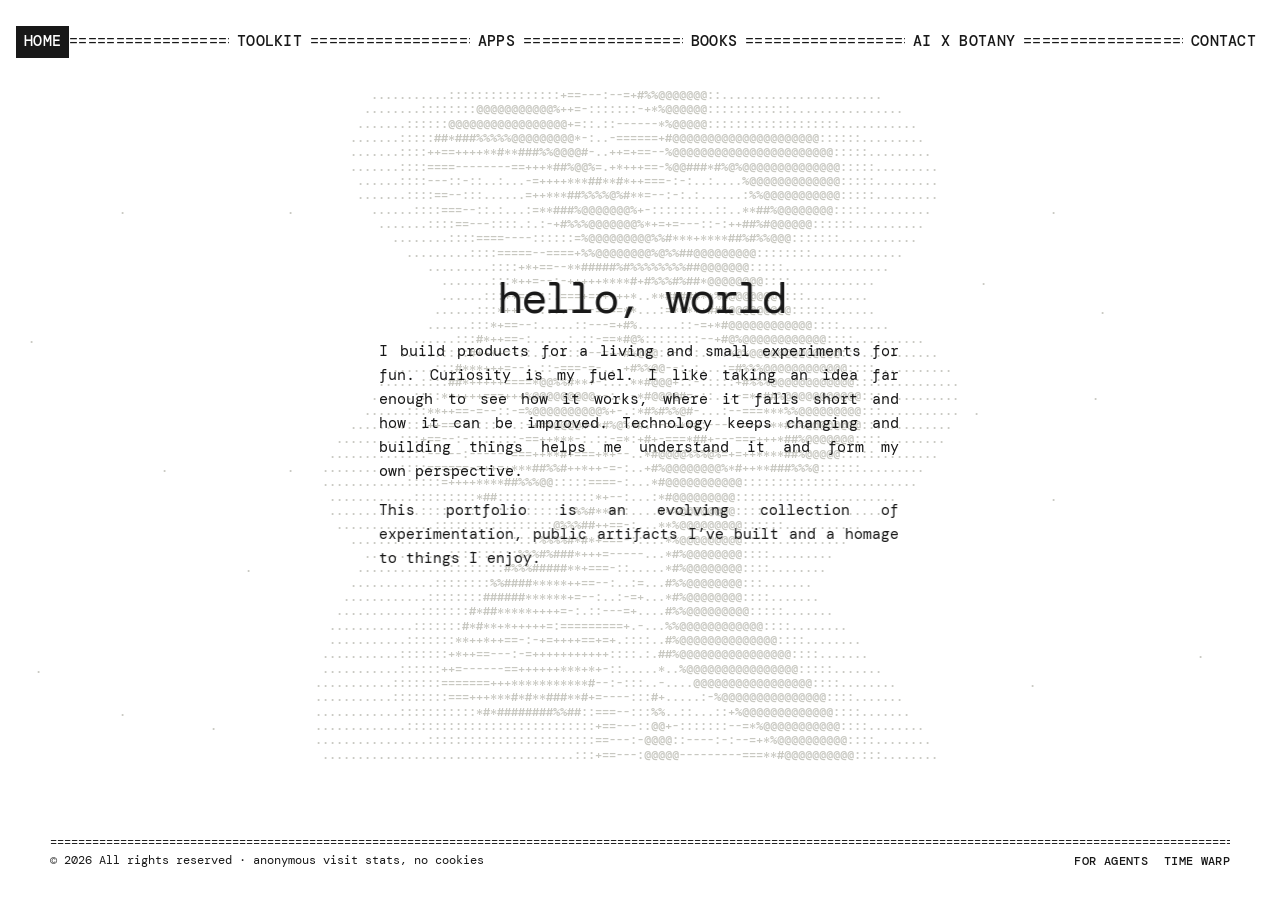
==== index.html @ 1aaaab17 "PM News Desk: new screenshot Co-Authored-By: Claude Sonnet 5.5 <noreply@anthropic.com>" ====
<!doctype html>
<html lang="en">
<head>
<meta charset="utf-8">
<meta name="viewport" content="width=device-width, initial-scale=1, viewport-fit=cover">
<link rel="canonical" href="https://mihaelaven.github.io/">
<link rel="icon" type="image/png" sizes="32x32" href="favicon-32.png">
<link rel="icon" type="image/svg+xml" href="favicon.svg">
<link rel="apple-touch-icon" href="apple-touch-icon.png">
<style>[hidden]:not([hidden=until-found i]){display:none!important}img{max-width:100%}</style>
<title>Mihaela Portfolio</title>
<meta name="description" content="Product leader. Apps, AI experiments and reusable skills, plus books and other things I enjoy. Open to fractional and contract product work.">
<link rel="preconnect" href="https://fonts.googleapis.com">
<link rel="preconnect" href="https://fonts.gstatic.com" crossorigin>
<link rel="stylesheet" href="https://fonts.googleapis.com/css2?family=DM+Mono:wght@300;400;500&display=swap">
<script type="application/ld+json">{"@context":"https://schema.org","@type":"Person","name":"Mihaela","jobTitle":"Product leader","knowsAbout":["product strategy","B2B products","consumer products","AI experiments"],"url":"https://mihaelaven.github.io/","sameAs":["https://www.linkedin.com/in/mihaelavenkova/","https://github.com/mihaelaven","https://www.goodreads.com/user/show/96734519-mihaela-venkova"]}</script>
<style>
/* Two colours, text as the medium. Cream paper, charcoal ink, one huge morphing ASCII shape. Code blocks stay black in both looks. */
:root {
  --bg: #ffffff; --fg: #181818; --dim: #55554f; --hair: #181818; --ghost: #c8c8c1; --hov: #96007f; --hov-ink: #ffffff;
  --mono: "DM Mono", ui-monospace, "SF Mono", Menlo, Consolas, monospace;
  --fs: 15px; --gut: 16px;
  --cursor: url("data:image/svg+xml,%3Csvg xmlns='http://www.w3.org/2000/svg' width='25' height='25'%3E%3Cpath d='M12.5 3v19M3 12.5h19' stroke='%23181818' stroke-width='1.6'/%3E%3C/svg%3E") 12 12, crosshair;
  --t-bg: color-mix(in srgb, var(--fg) 3%, var(--bg)); --t-bar: color-mix(in srgb, var(--fg) 5%, var(--bg)); --t-line: color-mix(in srgb, var(--fg) 13%, var(--bg)); --t-fg: var(--fg); --t-dim: var(--dim); --t-green: var(--dim);
}
@media (prefers-color-scheme: dark) { :root:not([data-look="light"]):not([data-theme="light"]) {
  --bg: #181818; --fg: #f5f5f0; --dim: #aaaaa2; --hair: #f5f5f0; --ghost: #3d3d39; --hov: #e052e0; --hov-ink: #181818; color-scheme: dark;
  --cursor: url("data:image/svg+xml,%3Csvg xmlns='http://www.w3.org/2000/svg' width='25' height='25'%3E%3Cpath d='M12.5 3v19M3 12.5h19' stroke='%23f5f5f0' stroke-width='1.6'/%3E%3C/svg%3E") 12 12, crosshair; } }
:root[data-look="dark"], :root[data-theme="dark"]:not([data-look]) {
  --bg: #181818; --fg: #f5f5f0; --dim: #aaaaa2; --hair: #f5f5f0; --ghost: #3d3d39; --hov: #f0abfc; color-scheme: dark;
  --cursor: url("data:image/svg+xml,%3Csvg xmlns='http://www.w3.org/2000/svg' width='25' height='25'%3E%3Cpath d='M12.5 3v19M3 12.5h19' stroke='%23f5f5f0' stroke-width='1.6'/%3E%3C/svg%3E") 12 12, crosshair; }

* { box-sizing: border-box; }
html { -webkit-text-size-adjust: 100%; }
body { overflow-x: clip; margin: 0; background: var(--bg); color: var(--fg); font: 400 var(--fs)/1.6 var(--mono); cursor: var(--cursor);
  padding-left: max(var(--gut), env(safe-area-inset-left, 0px)); padding-right: max(var(--gut), env(safe-area-inset-right, 0px));
  min-height: 100svh; display: flex; flex-direction: column; }
main { flex: 1 0 auto; width: 100%; }
footer { width: 100%; flex: none; }
a, button, summary, input, textarea { cursor: var(--cursor); }
a { color: inherit; text-decoration: none; }
button { font: inherit; color: inherit; background: none; border: 0; padding: 0; text-align: left; }
:focus-visible { outline: 2px solid currentColor; outline-offset: 3px; }
::selection { background: var(--hov); color: var(--hov-ink); }
.vh { position: absolute; width: 1px; height: 1px; overflow: hidden; clip: rect(0 0 0 0); white-space: nowrap; }

/* nav: one line drawn with = characters */
nav { position: fixed; z-index: 20; top: 0; left: 0; right: 0; display: flex; align-items: center; height: calc(62px + env(safe-area-inset-top, 0px));
  padding: calc(22px + env(safe-area-inset-top, 0px)) max(var(--gut), env(safe-area-inset-right, 0px)) 0 max(var(--gut), env(safe-area-inset-left, 0px));
  background: var(--bg); font-size: 14.5px; font-weight: 500; letter-spacing: .02em; text-transform: uppercase; white-space: nowrap; }
nav .it { flex: none; position: relative; padding: 4px 8px; }
nav .it::before { content: ""; position: absolute; inset: -12px -4px; }
nav .it[aria-current="page"] { background: var(--fg); color: var(--bg); }
nav .it:hover { color: var(--hov); }
nav .it[aria-current="page"]:hover { color: var(--bg); }
.fl { flex: 1 1 8px; min-width: 8px; overflow: hidden; white-space: nowrap; font-style: normal; font-weight: 400; color: var(--fg); user-select: none; }

main { max-width: 1180px; margin: 0 auto; padding-top: calc(88px + env(safe-area-inset-top, 0px)); }
.page { display: none; padding-bottom: 64px; }
.page.on { display: block; }

/* page header */
.hd { display: flex; align-items: center; gap: 10px; font-size: 12.5px; font-weight: 500; text-transform: uppercase; letter-spacing: .04em; margin-bottom: 22px; }
.hd span { flex: none; }
h1 { font-weight: 400; font-size: clamp(1.7rem, 4.2vw, 3.2rem); line-height: .98; letter-spacing: -.045em; margin: 0 0 20px; text-wrap: balance; }
h2 { font-weight: 500; font-size: 1.15rem; line-height: 1.3; margin: 0 0 8px; letter-spacing: -.01em; }
p { margin: 0 0 1em; max-width: 64ch; }
.lead { font-size: clamp(1rem, 1.3vw, 1.15rem); line-height: 1.5; max-width: 58ch; margin-bottom: 40px; }
.dim { color: var(--dim); }
.u { text-decoration: underline; text-underline-offset: 4px; text-decoration-thickness: 1px; }
.u:hover { color: var(--hov); }
.hero, .scene { font-weight: 400; }
strong, b { font-weight: 500; }
.btn { display: inline-block; border: 1px solid var(--fg); padding: 5px 12px; font-size: .88em; font-weight: 500; text-transform: uppercase; letter-spacing: .04em; }
.btn[aria-pressed="true"] { background: var(--fg); color: var(--bg); }
.btn:hover { color: var(--hov); border-color: var(--hov); }
.btn[aria-pressed="true"]:hover, .btn[aria-pressed="true"]:focus-visible { color: var(--hov-ink); border-color: var(--hov); background: var(--hov); outline: none; }

.wave { display: inline-block; font-size: .8em; letter-spacing: 0; filter: grayscale(1); transform-origin: 70% 75%; margin-left: .15em; user-select: none; animation: wave 1.8s ease-in-out infinite; }
@keyframes wave { 0%, 60%, 100% { transform: rotate(0); } 10% { transform: rotate(16deg); } 20% { transform: rotate(-10deg); } 30% { transform: rotate(16deg); } 40% { transform: rotate(-6deg); } 50% { transform: rotate(10deg); } }
@media (prefers-reduced-motion: reduce) { .wave { animation: none; } }
:root[data-motion="off"] .wave { animation: none; }
/* ascii surfaces */
pre { margin: 0; font-family: var(--mono); }
.hero { font-size: clamp(8.5px, 0.95vw, 13px); line-height: 1.18; height: min(44vh, 440px); min-height: 240px; overflow: hidden; white-space: pre; user-select: none; }
.scene { font-size: 12px; line-height: 1.15; white-space: pre; overflow: hidden; user-select: none; }
.frame { border: 1px solid var(--hair); padding: 10px; }
.frame.noframe { border: 0; padding: 0; }
.cap { font-size: .8rem; color: var(--dim); margin-top: 8px; }

/* home */
.welcome { position: relative; width: 100vw; margin-left: calc(50% - 50vw); display: grid; place-items: center; }
.wtext { position: relative; z-index: 1; width: min(520px, calc(100vw - 48px)); text-align: center; padding: 28px 0; }
.wtext p { max-width: none; text-align: justify; hyphens: manual; text-wrap: pretty; text-justify: inter-word; }
.wtext h1, .wtext p { will-change: transform; }
.welcome .hero { position: absolute; inset: 0; height: auto; min-height: 0; color: var(--ghost); font-weight: 500; }
.welcome h1 { font-size: clamp(1.7rem, 3.4vw, 2.8rem); }
.welcome { min-height: calc(100svh - 214px); }
#p-home { padding-bottom: 24px; }
.cols3 { display: grid; grid-template-columns: repeat(3, minmax(0, 1fr)); gap: 28px; margin: 8px 0 56px; }
.cols3 p { max-width: none; }
.index { border-top: 1px solid var(--hair); }
.index a { display: grid; grid-template-columns: 3.2rem minmax(0, 1fr) auto; align-items: baseline; gap: 12px; padding: 18px 8px; border-bottom: 1px solid var(--hair); }
.index .n { font-size: .85rem; }
.index .big { font-size: clamp(1.6rem, 4.6vw, 3.6rem); font-weight: 500; letter-spacing: -.04em; line-height: 1; text-transform: uppercase; }
.index .sm { font-size: .9rem; color: inherit; text-align: right; max-width: 34ch; }
.index a:hover { color: var(--hov); }
.index a:hover .sm { color: inherit; }

/* toolkit list */
.list { border-top: 1px solid var(--hair); margin: 0; padding: 0; list-style: none; }
.item { border-bottom: 1px solid var(--hair); }
.row { display: grid; grid-template-columns: 3.2rem minmax(0, 1fr) auto; gap: 12px; align-items: baseline; width: 100%; padding: 12px 8px; }
.row .n { font-size: .85rem; }
.row .nm { font-size: clamp(1.05rem, 2vw, 1.6rem); font-weight: 500; letter-spacing: -.035em; line-height: 1.05; overflow-wrap: break-word; }
.row .pm { font-size: 1.4rem; font-weight: 500; }
.row:hover { color: var(--hov); }
.item .body { display: grid; grid-template-columns: minmax(0, 1fr) minmax(0, 1.2fr); gap: 22px; padding: 2px 8px 16px 3.2rem; }
.item .body[hidden] { display: none; }
.body .col { min-width: 0; display: flex; flex-direction: column; gap: 12px; }

.grp { font-size: 1.15rem; margin: 40px 0 12px; letter-spacing: -.01em; }
.item .body.solo { grid-template-columns: minmax(0, 1fr) minmax(0, 1fr); grid-template-areas: "a b" "c b"; grid-template-rows: auto 1fr; align-items: start; row-gap: 16px; }
.item .body.solo > .col { display: contents; }
.item .body.solo > .col > :nth-child(1) { grid-area: a; }
.item .body.solo > .col > :nth-child(2) { grid-area: c; }
.item .body.solo > .col > :nth-child(3) { grid-area: b; }
.row .nm small { font-size: .78rem; font-weight: 400; letter-spacing: 0; margin-left: 12px; color: var(--dim); }
.btn.soonbtn, .btn.soonbtn:hover { cursor: default; color: var(--dim); border-color: var(--dim); }
.frame img { display: block; width: 100%; height: auto; }
.shots { display: flex; gap: 10px; }
.shots img { flex: 1 1 0; min-width: 0; width: 100%; height: auto; aspect-ratio: 540 / 956; object-fit: cover; border-radius: 12px; box-shadow: 0 0 0 1px color-mix(in srgb, var(--fg) 14%, transparent); }
.btns { display: flex; flex-wrap: wrap; gap: 10px; }
.frame:has(img) { padding: 6px; }
.gal { display: grid; grid-template-columns: repeat(auto-fill, minmax(240px, 1fr)); gap: 28px 20px; margin-top: 28px; }
.pl { margin: 0; min-width: 0; }
.pl img { display: block; width: 100%; height: auto; background: var(--ghost); }
.pl figcaption { display: flex; justify-content: space-between; gap: 10px; padding-top: 8px; font-size: .85rem; }
.pl figcaption em { color: var(--fg); font-style: italic; }
.pl figcaption button { font: inherit; color: inherit; background: none; border: 0; padding: 0; text-decoration: underline; text-underline-offset: 4px; text-decoration-thickness: 1px; cursor: pointer; white-space: nowrap; }
.pl figcaption button:hover { color: var(--hov); }
.pl .ph { position: relative; aspect-ratio: 4 / 5; background: linear-gradient(100deg, var(--ghost) 35%, color-mix(in srgb, var(--ghost) 55%, var(--bg)) 50%, var(--ghost) 65%) 0 0 / 250% 100%; animation: shim 1.6s linear infinite; overflow: hidden; }
.pl .ph::after { content: "loading"; position: absolute; left: 50%; top: 50%; transform: translate(-50%, -50%); font-size: .72rem; letter-spacing: .06em; text-transform: uppercase; color: var(--dim); }
.pl .ph.ok { animation: none; background: var(--ghost); }
.pl .ph.ok::after { content: none; }
@keyframes shim { from { background-position: 100% 0; } to { background-position: -100% 0; } }
@media (prefers-reduced-motion: reduce) { .pl .ph { animation: none; } }
:root[data-motion="off"] .pl .ph { animation: none; }
.pl .ph img { position: absolute; inset: 0; height: 100%; object-fit: cover; opacity: 0; transition: opacity .7s ease; }
.pl .ph.ok img { opacity: 1; }
.pl .ac { display: none; margin: 0; position: absolute; inset: 0; color: var(--fg); background: var(--bg); line-height: 1.2; white-space: pre; overflow: hidden; user-select: none; }
.gal.ascii .ph img { visibility: hidden; }
.gal.ascii .ac { display: block; }
.gtools { margin-top: 8px; }
.pl img { cursor: zoom-in; }
.gal.ascii .pl img { cursor: default; }
#lb { position: fixed; inset: 0; z-index: 90; background: var(--bg); display: none; align-items: center; justify-content: center; padding: 24px; cursor: zoom-out; }
#lb.on { display: flex; }
#lb img { max-width: 100%; max-height: 100%; object-fit: contain; }
/* terminal blocks: light and subtle, follow the look */
.term { background: var(--t-bg); color: var(--t-fg); border: 1px solid var(--t-line); border-radius: 6px; overflow: hidden; min-width: 0; cursor: var(--cursor); }
.tbar { display: flex; align-items: center; gap: 7px; padding: 4px 10px; background: var(--t-bar); border-bottom: 1px solid var(--t-line); font-size: 12px; color: var(--t-dim); }
.tbar i { width: 7px; height: 7px; border-radius: 50%; display: block; flex: none; }
.tbar i { background: var(--t-line); }
.tbar span { margin-left: 6px; min-width: 0; overflow: hidden; text-overflow: ellipsis; white-space: nowrap; }
.tbar .cp { margin-left: auto; flex: none; border: 1px solid var(--t-line); color: var(--t-dim); padding: 1px 9px; font-size: 11.5px; border-radius: 4px; }
.tbar .cp:hover { color: var(--hov); border-color: var(--hov); }
.term pre { padding: 8px 12px; font-size: 12px; line-height: 1.55; overflow-x: auto; white-space: pre; color: var(--t-fg); }
.term .pr { color: var(--t-green); user-select: none; font-weight: 500; }
.term .cm { color: var(--t-dim); }
.term .caret::after { content: "\2588"; color: var(--t-green); margin-left: 2px; animation: blink 1.1s steps(2, start) infinite; }
.term pre.long { max-height: 62vh; overflow: auto; white-space: pre-wrap; overflow-wrap: anywhere; }
@keyframes blink { to { visibility: hidden; } }
@media (prefers-reduced-motion: reduce) { .term .caret::after { animation: none; } }
:root[data-motion="off"] .term .caret::after { animation: none; }

/* apps */
.app { border-top: 1px solid var(--hair); padding: 28px 0 40px; display: grid; grid-template-columns: minmax(0, 1.1fr) minmax(0, 1fr); gap: 32px; }
.app h2 { font-size: clamp(1.5rem, 3.2vw, 2.4rem); letter-spacing: -.045em; line-height: 1; margin-bottom: 16px; }
.app .meta { display: flex; flex-direction: column; gap: 12px; min-width: 0; }
.app .links { display: flex; flex-wrap: wrap; gap: 10px; margin: 6px 0 16px; }
details.case { border-top: 1px solid var(--hair); }
details.case summary { list-style: none; padding: 12px 0; font-weight: 500; text-transform: uppercase; font-size: .85rem; letter-spacing: .04em; display: flex; justify-content: space-between; }
details.case summary::-webkit-details-marker { display: none; }
details.case summary::after { content: "+"; }
details.case[open] summary::after { content: "\2212"; }
.case .cs { display: grid; gap: 14px; padding-bottom: 8px; }

/* books */
.read { display: flex; flex-wrap: wrap; gap: 8px 28px; align-items: baseline; border-top: 1px solid var(--hair); border-bottom: 1px solid var(--hair); padding: 16px 8px; margin: 28px 0; }
.filters { display: flex; flex-wrap: wrap; gap: 10px; margin: 0 0 20px; }
#years { margin-top: 30px; }
.tbl { width: 100%; border-collapse: collapse; }
.tbl th, .tbl td { text-align: left; padding: 12px 8px; border-bottom: 1px solid var(--hair); vertical-align: middle; }
.tbl th { font-size: .78rem; text-transform: uppercase; letter-spacing: .05em; border-bottom-width: 2px; }
.tbl td.tt { font-weight: 500; }
.tbl td.tt a { text-decoration: none; }
.dd { position: relative; display: inline-block; }
.dd-b { display: flex; align-items: center; justify-content: space-between; gap: 8px; width: 9.4em; font: inherit; font-size: .88em; font-weight: 500; text-transform: uppercase; letter-spacing: .04em; color: var(--fg); background: transparent; border: 1px solid var(--fg); border-radius: 0; padding: 5px 10px; text-align: left; }
.dd-v { flex: 1; min-width: 0; overflow: hidden; text-overflow: ellipsis; white-space: nowrap; }
.dd-b:hover, .dd-b[aria-expanded="true"] { color: var(--hov); border-color: var(--hov); }
.dd-b:focus-visible { outline: none; color: var(--hov); border-color: var(--hov); }
.dd-l { position: absolute; z-index: 30; left: 0; top: calc(100% + 3px); min-width: 100%; width: max-content; max-width: 80vw; max-height: 46vh; overflow: auto; margin: 0; padding: 0; list-style: none; background: var(--bg); border: 1px solid var(--fg); }
.dd-l[hidden] { display: none; }
.dd-l li { padding: 6px 10px; font-size: .88rem; font-weight: 500; text-transform: uppercase; letter-spacing: .04em; white-space: nowrap; cursor: pointer; }
.dd-l li:hover, .dd-l li:focus { color: var(--hov); outline: none; }
.dd-l li[aria-selected="true"] { text-decoration: underline; text-underline-offset: 4px; }
.tbl td.cvc { width: 56px; padding-right: 0; }
.tbl td.ds { font-size: .85rem; color: var(--dim); max-width: 34ch; min-width: 18ch; }
.tbl tbody tr:hover td.ds { color: inherit; }
.cv { display: block; width: 40px; height: 60px; object-fit: cover; background: var(--ghost); }
pre.cv.ascii { margin: 0; font-size: 6.6px; line-height: 6.6px; white-space: pre; overflow: hidden; background: none; color: var(--fg); user-select: none; }
.tbl tbody tr:hover { color: var(--hov); }
.scroll { overflow-x: auto; }

/* contact */
.mail { display: block; font-size: clamp(1.1rem, 3vw, 2.1rem); font-weight: 500; letter-spacing: -.045em; line-height: 1.05; overflow-wrap: anywhere; margin: 8px 0 14px; }
.mail:hover { color: var(--hov); }
.chips { display: flex; flex-wrap: wrap; gap: 10px; margin: 12px 0 22px; }
form { display: grid; gap: 16px; max-width: 640px; }
label { font-size: .8rem; font-weight: 500; text-transform: uppercase; letter-spacing: .05em; display: block; margin-bottom: 6px; }
input, textarea { width: 100%; font: inherit; color: var(--fg); background: transparent; border: 1px solid var(--fg); padding: 12px; border-radius: 0; }
textarea { min-height: 130px; resize: vertical; }
input::placeholder, textarea::placeholder { color: var(--dim); opacity: 1; }
.two { display: grid; grid-template-columns: minmax(0, 1fr) minmax(0, 1fr); gap: 40px; }
.link-rows { border-top: 1px solid var(--hair); }
.link-rows a { display: flex; justify-content: space-between; gap: 12px; padding: 14px 8px; border-bottom: 1px solid var(--hair); }
.link-rows a:hover { color: var(--hov); }
#fmsg { min-height: 1.6em; }

/* settings */
.set { border-top: 1px solid var(--hair); padding: 22px 0; display: grid; grid-template-columns: minmax(0, 14rem) minmax(0, 1fr); gap: 16px; align-items: baseline; }
.set .opts { display: flex; flex-wrap: wrap; gap: 10px; }

/* footer */
footer { max-width: 1180px; margin: 0 auto; padding: 0 0 max(28px, env(safe-area-inset-bottom, 0px)); font-size: 11.5px; }
footer .fl { display: block; margin-bottom: 2px; line-height: 1.1; }
footer .fr { display: flex; flex-wrap: wrap; justify-content: space-between; gap: 8px 24px; }
footer .fr > span { min-width: 0; }
footer .nv { display: flex; flex-wrap: wrap; gap: 4px 16px; }
footer a { text-transform: uppercase; font-weight: 500; letter-spacing: .03em; padding: 1px 3px; margin: 0 -3px; }
footer a:hover { color: var(--hov); }

/* boot (first visit only) */
#boot { position: fixed; inset: 0; z-index: 100; background: #ffffff; color: #181818; overflow: hidden; cursor: var(--cursor); }
#boot pre { font-size: 12px; line-height: 1.15; white-space: pre; position: absolute; inset: 0; }
#boot .st { position: absolute; left: 16px; bottom: 16px; font-size: 13px; font-weight: 500; background: #ffffff; padding: 4px 8px; text-transform: uppercase; letter-spacing: .04em; }
#boot .sk { position: absolute; right: 16px; bottom: 16px; font-size: 12px; background: #ffffff; padding: 4px 8px; color: #55554f; }

@media (max-width: 900px) {
  .cols3, .item .body, .app, .two { grid-template-columns: minmax(0, 1fr); }
  .item .body.solo { grid-template-columns: minmax(0, 1fr); grid-template-areas: "a" "c" "b"; grid-template-rows: auto; }
  .item .body { padding-left: 8px; }
  .set { grid-template-columns: minmax(0, 1fr); gap: 10px; }
  .index .sm { display: none; }
  .index a { grid-template-columns: 2.4rem minmax(0, 1fr); }
  .row { grid-template-columns: 2.4rem minmax(0, 1fr) auto; }
}
@media (max-width: 560px) { nav { font-size: 12.5px; letter-spacing: 0; } nav .it { padding: 2px 3px; } .hero { height: 36vh; } }
@media (max-width: 430px) { nav { font-size: 11px; } nav .it { padding: 2px 2px; } .fl { min-width: 4px; flex-basis: 4px; } }
</style>

<div id="boot" aria-hidden="true"><pre id="bootpre"></pre><div class="st" id="bootst">loading 000%</div><div class="sk">click to skip</div></div>

</head>
<body>
<div id="lb" role="dialog" aria-label="Image viewer" aria-modal="true"><img alt=""></div>

<nav id="nav" aria-label="Main">
  <a class="it" href="#home">Home</a><i class="fl" aria-hidden="true"></i>
  <a class="it" href="#toolkit">Toolkit</a><i class="fl" aria-hidden="true"></i>
  <a class="it" href="#apps">Apps</a><i class="fl" aria-hidden="true"></i>
  <a class="it" href="#books">Books</a><i class="fl" aria-hidden="true"></i>
  <a class="it" href="#botany">AI x botany</a><i class="fl" aria-hidden="true"></i>
  <a class="it" href="#contact">Contact</a>
</nav>

<main>

<!-- HOME -->
<section class="page on" id="p-home" data-nav="home">
  <div class="welcome">
    <div class="wtext">
      <h1>hello, world</h1>
      <p>I build products for a living and small experiments for fun. Curiosity is my fuel. I like taking an idea far enough to see how it works, where it falls short and how it can be improved. Technology keeps changing and building things helps me understand it and form my own perspective.</p>
      <p>This portfolio is an evolving collection of experimentation, public artifacts I&rsquo;ve built and a homage to things I enjoy.</p>
    </div>
    <pre class="hero" id="hero" aria-hidden="true"></pre>
  </div>
</section>

<!-- TOOLKIT -->
<section class="page" id="p-toolkit" data-nav="toolkit">
  <h1 style="margin-bottom:16px">product toolkit</h1>
  <div class="filters" id="tkf"><button class="btn" type="button" data-k="all" aria-pressed="true">all</button><button class="btn" type="button" data-k="skills" aria-pressed="false">skills</button><button class="btn" type="button" data-k="workflows" aria-pressed="false">workflows</button><button class="btn" type="button" data-k="agents" aria-pressed="false">agents</button><button class="btn" type="button" data-k="apps" aria-pressed="false">apps</button></div>
  <h2 class="grp">skills</h2>
  <ol class="list">
    <li class="item">
      <button class="row" aria-expanded="false" aria-controls="tk1"><span class="n">01</span><span class="nm" data-scr>prd</span><span class="pm" aria-hidden="true">+</span></button>
      <div class="body solo" id="tk1" hidden>
        <div class="col">
          <div><p>Turns an idea into a one-page brief or a full PRD, or reviews one from engineering, leadership and research angles. Works with Notion and Linear.</p></div>
          <div><a class="btn" href="https://github.com/mihaelaven/product-toolkit/tree/main/skills/prd" target="_blank" rel="noopener">view on github</a></div>
          <div>
            <div class="term"><div class="tbar"><i></i><i></i><i></i><span>zsh &middot; install</span><button class="cp" type="button">copy</button></div>
<pre><span class="ln"><span class="pr">$</span> <span class="cmd">git clone https://github.com/mihaelaven/product-toolkit.git</span></span>
<span class="ln"><span class="pr">$</span> <span class="cmd">cd product-toolkit</span></span>
<span class="ln"><span class="pr">$</span> <span class="cmd">python3 scripts/install-skills.py prd</span></span>
<span class="ln cm"># needs Python 3.9 or newer and Claude Code</span>
<span class="ln cm"># then ask Claude: &ldquo;write a PRD for&hellip;&rdquo;</span></pre></div>
          </div>
        </div>
      </div>
    </li>
    <li class="item">
      <button class="row" aria-expanded="false" aria-controls="tk2"><span class="n">02</span><span class="nm" data-scr>feature-request-triage</span><span class="pm" aria-hidden="true">+</span></button>
      <div class="body solo" id="tk2" hidden>
        <div class="col">
          <div><p>Collects requests, groups them into underlying needs, sizes demand by client and recommends what to build next. Works with Slack, Linear and Notion.</p></div>
          <div><a class="btn" href="https://github.com/mihaelaven/product-toolkit/tree/main/skills/feature-request-triage" target="_blank" rel="noopener">view on github</a></div>
          <div>
            <div class="term"><div class="tbar"><i></i><i></i><i></i><span>zsh &middot; install</span><button class="cp" type="button">copy</button></div>
<pre><span class="ln"><span class="pr">$</span> <span class="cmd">git clone https://github.com/mihaelaven/product-toolkit.git</span></span>
<span class="ln"><span class="pr">$</span> <span class="cmd">cd product-toolkit</span></span>
<span class="ln"><span class="pr">$</span> <span class="cmd">python3 scripts/install-skills.py feature-request-triage</span></span>
<span class="ln cm"># needs Python 3.9 or newer and Claude Code</span>
<span class="ln cm"># then ask Claude: &ldquo;what are clients asking for?&rdquo;</span></pre></div>
          </div>
        </div>
      </div>
    </li>
    <li class="item">
      <button class="row" aria-expanded="false" aria-controls="tk3"><span class="n">03</span><span class="nm" data-scr>client-validation-analysis</span><span class="pm" aria-hidden="true">+</span></button>
      <div class="body solo" id="tk3" hidden>
        <div class="col">
          <div><p>Checks interview notes against a hypothesis and reports how strong the evidence is, what customers said and what to ask next.</p></div>
          <div><a class="btn" href="https://github.com/mihaelaven/product-toolkit/tree/main/skills/client-validation-analysis" target="_blank" rel="noopener">view on github</a></div>
          <div>
            <div class="term"><div class="tbar"><i></i><i></i><i></i><span>zsh &middot; install</span><button class="cp" type="button">copy</button></div>
<pre><span class="ln"><span class="pr">$</span> <span class="cmd">git clone https://github.com/mihaelaven/product-toolkit.git</span></span>
<span class="ln"><span class="pr">$</span> <span class="cmd">cd product-toolkit</span></span>
<span class="ln"><span class="pr">$</span> <span class="cmd">python3 scripts/install-skills.py client-validation-analysis</span></span>
<span class="ln cm"># needs Python 3.9 or newer and Claude Code</span>
<span class="ln cm"># then ask Claude: &ldquo;does this interview back the hypothesis?&rdquo;</span></pre></div>
          </div>
        </div>
      </div>
    </li>
    <li class="item">
      <button class="row" aria-expanded="false" aria-controls="tk4"><span class="n">04</span><span class="nm" data-scr>pm-vault</span><span class="pm" aria-hidden="true">+</span></button>
      <div class="body solo" id="tk4" hidden>
        <div class="col">
          <div><p>Keeps a decision log with context, options, rationale and owner. Finds past decisions and flags the ones due for review.</p></div>
          <div><a class="btn" href="https://github.com/mihaelaven/product-toolkit/tree/main/skills/pm-vault" target="_blank" rel="noopener">view on github</a></div>
          <div>
            <div class="term"><div class="tbar"><i></i><i></i><i></i><span>zsh &middot; install</span><button class="cp" type="button">copy</button></div>
<pre><span class="ln"><span class="pr">$</span> <span class="cmd">git clone https://github.com/mihaelaven/product-toolkit.git</span></span>
<span class="ln"><span class="pr">$</span> <span class="cmd">cd product-toolkit</span></span>
<span class="ln"><span class="pr">$</span> <span class="cmd">python3 scripts/install-skills.py pm-vault</span></span>
<span class="ln cm"># needs Python 3.9 or newer and Claude Code</span>
<span class="ln cm"># then ask Claude: &ldquo;log this decision&rdquo;</span></pre></div>
          </div>
        </div>
      </div>
    </li>
    <li class="item">
      <button class="row" aria-expanded="false" aria-controls="tk5"><span class="n">05</span><span class="nm" data-scr>linear-task-creation</span><span class="pm" aria-hidden="true">+</span></button>
      <div class="body solo" id="tk5" hidden>
        <div class="col">
          <div><p>Drafts well-formed Linear issues from notes or a transcript. Checks for duplicates and creates issues only after confirmation.</p></div>
          <div><a class="btn" href="https://github.com/mihaelaven/product-toolkit/tree/main/skills/linear-task-creation" target="_blank" rel="noopener">view on github</a></div>
          <div>
            <div class="term"><div class="tbar"><i></i><i></i><i></i><span>zsh &middot; install</span><button class="cp" type="button">copy</button></div>
<pre><span class="ln"><span class="pr">$</span> <span class="cmd">git clone https://github.com/mihaelaven/product-toolkit.git</span></span>
<span class="ln"><span class="pr">$</span> <span class="cmd">cd product-toolkit</span></span>
<span class="ln"><span class="pr">$</span> <span class="cmd">python3 scripts/install-skills.py linear-task-creation</span></span>
<span class="ln cm"># needs Python 3.9 or newer and Claude Code</span>
<span class="ln cm"># then ask Claude: &ldquo;file tickets from these notes&rdquo;</span></pre></div>
          </div>
        </div>
      </div>
    </li>
    <li class="item">
      <button class="row" aria-expanded="false" aria-controls="tk6"><span class="n">06</span><span class="nm" data-scr>content-guidelines</span><span class="pm" aria-hidden="true">+</span></button>
      <div class="body solo" id="tk6" hidden>
        <div class="col">
          <div><p>Writes or reviews copy against a guideline, or builds a guideline from scratch. Includes an example guideline.</p></div>
          <div><a class="btn" href="https://github.com/mihaelaven/product-toolkit/tree/main/skills/content-guidelines" target="_blank" rel="noopener">view on github</a></div>
          <div>
            <div class="term"><div class="tbar"><i></i><i></i><i></i><span>zsh &middot; install</span><button class="cp" type="button">copy</button></div>
<pre><span class="ln"><span class="pr">$</span> <span class="cmd">git clone https://github.com/mihaelaven/product-toolkit.git</span></span>
<span class="ln"><span class="pr">$</span> <span class="cmd">cd product-toolkit</span></span>
<span class="ln"><span class="pr">$</span> <span class="cmd">python3 scripts/install-skills.py content-guidelines</span></span>
<span class="ln cm"># needs Python 3.9 or newer and Claude Code</span>
<span class="ln cm"># then ask Claude: &ldquo;write this in my brand voice&rdquo;</span></pre></div>
          </div>
        </div>
      </div>
    </li>
  </ol>
  <h2 class="grp">workflows</h2>
  <ol class="list">
    <li class="item">
      <button class="row" aria-expanded="false" aria-controls="tk7"><span class="n">01</span><span class="nm" data-scr>shipped-digest</span><span class="pm" aria-hidden="true">+</span></button>
      <div class="body solo" id="tk7" hidden>
        <div class="col">
          <div><p>Every Friday, lists the Linear issues finished in the last 7 days, groups them by project, posts the digest to Slack and adds it to a Notion changelog. Every step is a rule, with no AI.</p></div>
          <div><a class="btn" href="https://github.com/mihaelaven/product-toolkit/tree/main/workflows/01-shipped-digest" target="_blank" rel="noopener">view on github</a></div>
          <div>
            <div class="term"><div class="tbar"><i></i><i></i><i></i><span>zsh &middot; install</span><button class="cp" type="button">copy</button></div>
<pre><span class="ln"><span class="pr">$</span> <span class="cmd">git clone https://github.com/mihaelaven/product-toolkit.git</span></span>
<span class="ln cm"># in n8n choose Import from file and pick the JSON in workflows/01-shipped-digest</span>
<span class="ln cm"># add your own credentials and replace the YOUR_... values in the Config nodes</span></pre></div>
          </div>
        </div>
      </div>
    </li>
    <li class="item">
      <button class="row" aria-expanded="false" aria-controls="tk8"><span class="n">02</span><span class="nm" data-scr>feedback-triage</span><span class="pm" aria-hidden="true">+</span></button>
      <div class="body solo" id="tk8" hidden>
        <div class="col">
          <div><p>A Slack message starts an orchestrator agent that sorts it into a bug, a feature request or noise, then proposes an action with Approve and Reject buttons. A person approves before any write runs.</p></div>
          <div><a class="btn" href="https://github.com/mihaelaven/product-toolkit/tree/main/workflows/02-feedback-triage" target="_blank" rel="noopener">view on github</a></div>
          <div>
            <div class="term"><div class="tbar"><i></i><i></i><i></i><span>zsh &middot; install</span><button class="cp" type="button">copy</button></div>
<pre><span class="ln"><span class="pr">$</span> <span class="cmd">git clone https://github.com/mihaelaven/product-toolkit.git</span></span>
<span class="ln cm"># in n8n choose Import from file and import all three JSON files in workflows/02-feedback-triage</span>
<span class="ln cm"># add your own credentials and replace the YOUR_... values in the Config nodes</span></pre></div>
          </div>
        </div>
      </div>
    </li>
  </ol>
  <h2 class="grp">agents</h2>
  <ol class="list">
    <li class="item">
      <button class="row" aria-expanded="false" aria-controls="tk9"><span class="n">01</span><span class="nm" data-scr>scope-drift-checker</span><span class="pm" aria-hidden="true">+</span></button>
      <div class="body solo" id="tk9" hidden>
        <div class="col">
          <div><p>Compares agreed project scope with meeting decisions, reports each difference with exact quotes and suggests an edit for a person to review.</p></div>
          <div><a class="btn" href="https://github.com/mihaelaven/drift-tracker/blob/main/agents/scope-drift-checker.md" target="_blank" rel="noopener">view on github</a></div>
          <div>
            <div class="term"><div class="tbar"><i></i><i></i><i></i><span>zsh &middot; install</span><button class="cp" type="button">copy</button></div>
<pre><span class="ln"><span class="pr">$</span> <span class="cmd">git clone https://github.com/mihaelaven/drift-tracker.git</span></span>
<span class="ln"><span class="pr">$</span> <span class="cmd">cd drift-tracker</span></span>
<span class="ln cm"># give agents/scope-drift-checker.md your scope, meeting notes and a findings destination</span></pre></div>
          </div>
        </div>
      </div>
    </li>
    <li class="item">
      <button class="row" aria-expanded="false" aria-controls="tk10"><span class="n">02</span><span class="nm" data-scr>pm-news-digest</span><span class="pm" aria-hidden="true">+</span></button>
      <div class="body solo" id="tk10" hidden>
        <div class="col">
          <div><p>Gathers product-management stories from public sources and writes a verified daily digest to a news store that the PM News Desk app reads.</p></div>
          <div><a class="btn" href="https://github.com/mihaelaven/pm-news-desk/blob/main/agents/pm-news-digest.md" target="_blank" rel="noopener">view on github</a></div>
          <div>
            <div class="term"><div class="tbar"><i></i><i></i><i></i><span>zsh &middot; install</span><button class="cp" type="button">copy</button></div>
<pre><span class="ln"><span class="pr">$</span> <span class="cmd">git clone https://github.com/mihaelaven/pm-news-desk.git</span></span>
<span class="ln"><span class="pr">$</span> <span class="cmd">cd pm-news-desk</span></span>
<span class="ln cm"># give agents/pm-news-digest.md the artifact link as Digest store</span></pre></div>
          </div>
        </div>
      </div>
    </li>
  </ol>
  <h2 class="grp">apps</h2>
  <ol class="list">
    <li class="item">
      <button class="row" aria-expanded="false" aria-controls="tk11"><span class="n">01</span><span class="nm" data-scr>capacity-timeline-planner</span><span class="pm" aria-hidden="true">+</span></button>
      <div class="body" id="tk11" hidden>
        <div class="col">
          <div><p>Explores how team capacity, project order and time off affect a release date. A local planning demo that starts with fictional data and saves changes in the browser.</p></div>
          <div><a class="btn" href="https://github.com/mihaelaven/capacity-timeline-planner" target="_blank" rel="noopener">view on github</a></div>
          <div>
            <div class="term"><div class="tbar"><i></i><i></i><i></i><span>zsh &middot; install</span><button class="cp" type="button">copy</button></div>
<pre><span class="ln"><span class="pr">$</span> <span class="cmd">git clone https://github.com/mihaelaven/capacity-timeline-planner.git</span></span>
<span class="ln"><span class="pr">$</span> <span class="cmd">cd capacity-timeline-planner</span></span>
<span class="ln cm"># then open index.html in a browser</span></pre></div>
          </div>
        </div>
        <div class="col"><div class="frame"><img src="previews/capacity-timeline-planner.jpg" width="1512" height="729" alt="Capacity Timeline Planner preview"></div></div>
      </div>
    </li>
    <li class="item">
      <button class="row" aria-expanded="false" aria-controls="tk12"><span class="n">02</span><span class="nm" data-scr>call-task-hub</span><span class="pm" aria-hidden="true">+</span></button>
      <div class="body" id="tk12" hidden>
        <div class="col">
          <div><p>Turns a meeting transcript into actions, decisions and open questions, then prepares a follow-up after owners and dates are reviewed. A local demo with optional Claude features.</p></div>
          <div><a class="btn" href="https://github.com/mihaelaven/call-task-hub" target="_blank" rel="noopener">view on github</a></div>
          <div>
            <div class="term"><div class="tbar"><i></i><i></i><i></i><span>zsh &middot; install</span><button class="cp" type="button">copy</button></div>
<pre><span class="ln"><span class="pr">$</span> <span class="cmd">git clone https://github.com/mihaelaven/call-task-hub.git</span></span>
<span class="ln"><span class="pr">$</span> <span class="cmd">cd call-task-hub</span></span>
<span class="ln cm"># then open index.html in a browser</span></pre></div>
          </div>
        </div>
        <div class="col"><div class="frame"><img src="previews/call-task-hub.jpg" width="1512" height="729" alt="Call Task Hub preview"></div></div>
      </div>
    </li>
    <li class="item">
      <button class="row" aria-expanded="false" aria-controls="tk13"><span class="n">03</span><span class="nm" data-scr>drift-tracker</span><span class="pm" aria-hidden="true">+</span></button>
      <div class="body" id="tk13" hidden>
        <div class="col">
          <div><p>Reviews differences between the agreed project scope and later meeting decisions. An experimental browser demo with fictional findings and an optional Notion workflow.</p></div>
          <div><a class="btn" href="https://github.com/mihaelaven/drift-tracker" target="_blank" rel="noopener">view on github</a></div>
          <div>
            <div class="term"><div class="tbar"><i></i><i></i><i></i><span>zsh &middot; install</span><button class="cp" type="button">copy</button></div>
<pre><span class="ln"><span class="pr">$</span> <span class="cmd">git clone https://github.com/mihaelaven/drift-tracker.git</span></span>
<span class="ln"><span class="pr">$</span> <span class="cmd">cd drift-tracker</span></span>
<span class="ln cm"># then open index.html in a browser</span></pre></div>
          </div>
        </div>
        <div class="col"><div class="frame"><img src="previews/drift-tracker.jpg" width="1512" height="729" alt="Drift Tracker preview"></div></div>
      </div>
    </li>
    <li class="item">
      <button class="row" aria-expanded="false" aria-controls="tk14"><span class="n">04</span><span class="nm" data-scr>pm-news-desk</span><span class="pm" aria-hidden="true">+</span></button>
      <div class="body" id="tk14" hidden>
        <div class="col">
          <div><p>A product-management news reader for Claude artifacts. Browse topics, mark stories as read and save favourites. Experimental; live content needs a compatible Claude host.</p></div>
          <div><a class="btn" href="https://github.com/mihaelaven/pm-news-desk" target="_blank" rel="noopener">view on github</a></div>
          <div>
            <div class="term"><div class="tbar"><i></i><i></i><i></i><span>zsh &middot; install</span><button class="cp" type="button">copy</button></div>
<pre><span class="ln"><span class="pr">$</span> <span class="cmd">git clone https://github.com/mihaelaven/pm-news-desk.git</span></span>
<span class="ln"><span class="pr">$</span> <span class="cmd">cd pm-news-desk</span></span>
<span class="ln cm"># ask a Claude host to create an artifact from index.html</span></pre></div>
          </div>
        </div>
        <div class="col"><div class="frame"><img src="previews/pm-news-desk.jpg" width="1512" height="689" alt="PM News Desk preview"></div></div>
      </div>
    </li>
  </ol>
</section>

<!-- APPS -->
<section class="page" id="p-apps" data-nav="apps">
  <h1 style="margin-bottom:32px">bigger personal projects</h1>
  <ol class="list">
    <li class="item">
      <button class="row" aria-expanded="false" aria-controls="b4"><span class="n">01</span><span class="nm" data-scr>Knijko</span><span class="pm" aria-hidden="true">+</span></button>
      <div class="body" id="b4" hidden>
        <div class="col">
          <div><p>The first Bulgarian app for book listings, connecting readers across the country. Sell the books you are ready to part with, or find new ones: fiction, textbooks, science, children&rsquo;s and hobby books.<br><br>Listings in seconds. Scan the barcode or type the ISBN, and the title, author and year fill in from a database of thousands of titles.<br><br>Live on Google Play and the App Store.</p></div>
          <div class="btns"><a class="btn" href="https://play.google.com/store/apps/details?id=bg.knijko.android" target="_blank" rel="noopener">google play</a><a class="btn" href="https://apps.apple.com/bg/app/%D0%BA%D0%BD%D0%B8%D0%B6%D0%BA%D0%BE/id1544619563" target="_blank" rel="noopener">app store</a><a class="btn" href="https://knijko.bg" target="_blank" rel="noopener">knijko.bg</a></div>
        </div>
        <div class="col">
          <div class="shots"><img src="knijko/k1.jpg" width="516" height="956" alt="Knijko: scan a barcode to list a book"><img src="knijko/k2.jpg" width="540" height="956" alt="Knijko: listings for one title"><img src="knijko/k3.jpg" width="554" height="942" alt="Knijko: ratings and comments"></div>
        </div>
      </div>
    </li>
    <li class="item">
      <button class="row" aria-expanded="false" aria-controls="b5"><span class="n">02</span><span class="nm">Three Eras<small>coming soon</small></span><span class="pm" aria-hidden="true">+</span></button>
      <div class="body solo" id="b5" hidden>
        <div class="col">
          <div><p>An analogy agent that compares today&rsquo;s AI news with the Industrial Revolution and the internet era. It finds the closest parallels, scores them on a fixed rubric and states where each analogy breaks.</p></div>
          <div><span class="btn soonbtn">coming soon</span></div>
        </div>
      </div>
    </li>
  </ol>
</section>

<!-- BOOKS -->
<section class="page" id="p-books" data-nav="books">
  <h1>what I&rsquo;m reading</h1>
  <div class="frame noframe"><pre class="scene" data-scene="shelf" data-rows="10" aria-hidden="true"></pre></div>
  <div class="filters" id="years"><button class="btn" data-k="this" aria-pressed="true">this year (22)</button><button class="btn" data-k="last" aria-pressed="false">last year (27)</button><button class="btn" data-k="earlier" aria-pressed="false">earlier (165)</button><div class="dd" id="gdd"><button class="dd-b" id="gbtn" type="button" aria-haspopup="listbox" aria-expanded="false" aria-label="Filter by genre"><span class="dd-v">all genres</span><span aria-hidden="true">&#9662;</span></button><ul class="dd-l" role="listbox" aria-label="Genres" hidden></ul></div></div>
  <div class="scroll"><table class="tbl"><thead><tr><th><span class="vh">cover</span></th><th>title</th><th>author</th><th>about</th><th>genre</th></tr></thead><tbody id="tb"></tbody></table></div>
</section>

<!-- AI x BOTANY -->
<section class="page" id="p-botany" data-nav="botany">
  <h1 style="margin-bottom:20px">artificial is beautiful</h1>
  <div class="gtools"><button class="btn" type="button" id="asc" aria-pressed="false">show as ascii</button></div>
  <div class="gal" id="gal">
    <figure class="pl"><div class="ph"><img loading="lazy" src="botany/copper-bell-foxglove--digitalis.jpg" width="1040" height="1300" alt="Copper bell foxglove, an AI-generated botanical illustration of Digitalis"></div><figcaption><em>Digitalis</em><a class="u" href="botany/copper-bell-foxglove--digitalis.jpg" download="copper-bell-foxglove--digitalis.jpg">Download</a></figcaption></figure>
    <figure class="pl"><div class="ph"><img loading="lazy" src="botany/copper-iris--iris.jpg" width="1040" height="1300" alt="Copper iris, an AI-generated botanical illustration of Iris"></div><figcaption><em>Iris</em><a class="u" href="botany/copper-iris--iris.jpg" download="copper-iris--iris.jpg">Download</a></figcaption></figure>
    <figure class="pl"><div class="ph"><img loading="lazy" src="botany/copper-protea-duet--protea-cynaroides.jpg" width="1040" height="1300" alt="Copper protea duet, an AI-generated botanical illustration of Protea cynaroides"></div><figcaption><em>Protea cynaroides</em><a class="u" href="botany/copper-protea-duet--protea-cynaroides.jpg" download="copper-protea-duet--protea-cynaroides.jpg">Download</a></figcaption></figure>
    <figure class="pl"><div class="ph"><img loading="lazy" src="botany/ember-protea--protea-cynaroides.jpg" width="1040" height="1300" alt="Ember protea, an AI-generated botanical illustration of Protea cynaroides"></div><figcaption><em>Protea cynaroides</em><a class="u" href="botany/ember-protea--protea-cynaroides.jpg" download="ember-protea--protea-cynaroides.jpg">Download</a></figcaption></figure>
    <figure class="pl"><div class="ph"><img loading="lazy" src="botany/garnet-fritillary--fritillaria-meleagris.jpg" width="1040" height="1300" alt="Garnet fritillary, an AI-generated botanical illustration of Fritillaria meleagris"></div><figcaption><em>Fritillaria meleagris</em><a class="u" href="botany/garnet-fritillary--fritillaria-meleagris.jpg" download="garnet-fritillary--fritillaria-meleagris.jpg">Download</a></figcaption></figure>
    <figure class="pl"><div class="ph"><img loading="lazy" src="botany/garnet-hellebores--helleborus.jpg" width="1040" height="1300" alt="Garnet hellebores, an AI-generated botanical illustration of Helleborus"></div><figcaption><em>Helleborus</em><a class="u" href="botany/garnet-hellebores--helleborus.jpg" download="garnet-hellebores--helleborus.jpg">Download</a></figcaption></figure>
    <figure class="pl"><div class="ph"><img loading="lazy" src="botany/garnet-poppy--papaver.jpg" width="1040" height="1300" alt="Garnet poppy, an AI-generated botanical illustration of Papaver"></div><figcaption><em>Papaver</em><a class="u" href="botany/garnet-poppy--papaver.jpg" download="garnet-poppy--papaver.jpg">Download</a></figcaption></figure>
    <figure class="pl"><div class="ph"><img loading="lazy" src="botany/glasshouse-alocasia--alocasia.jpg" width="1040" height="1300" alt="Glasshouse alocasia, an AI-generated botanical illustration of Alocasia"></div><figcaption><em>Alocasia</em><a class="u" href="botany/glasshouse-alocasia--alocasia.jpg" download="glasshouse-alocasia--alocasia.jpg">Download</a></figcaption></figure>
    <figure class="pl"><div class="ph"><img loading="lazy" src="botany/jade-fern--polypodiopsida.jpg" width="1040" height="1300" alt="Jade fern, an AI-generated botanical illustration of Polypodiopsida"></div><figcaption><em>Polypodiopsida</em><a class="u" href="botany/jade-fern--polypodiopsida.jpg" download="jade-fern--polypodiopsida.jpg">Download</a></figcaption></figure>
    <figure class="pl"><div class="ph"><img loading="lazy" src="botany/malachite-calla--zantedeschia.jpg" width="1040" height="1300" alt="Malachite calla, an AI-generated botanical illustration of Zantedeschia"></div><figcaption><em>Zantedeschia</em><a class="u" href="botany/malachite-calla--zantedeschia.jpg" download="malachite-calla--zantedeschia.jpg">Download</a></figcaption></figure>
    <figure class="pl"><div class="ph"><img loading="lazy" src="botany/midnight-columbine--aquilegia.jpg" width="1040" height="1300" alt="Midnight columbine, an AI-generated botanical illustration of Aquilegia"></div><figcaption><em>Aquilegia</em><a class="u" href="botany/midnight-columbine--aquilegia.jpg" download="midnight-columbine--aquilegia.jpg">Download</a></figcaption></figure>
    <figure class="pl"><div class="ph"><img loading="lazy" src="botany/moonlit-magnolia--magnolia.jpg" width="1040" height="1300" alt="Moonlit magnolia, an AI-generated botanical illustration of Magnolia"></div><figcaption><em>Magnolia</em><a class="u" href="botany/moonlit-magnolia--magnolia.jpg" download="moonlit-magnolia--magnolia.jpg">Download</a></figcaption></figure>
    <figure class="pl"><div class="ph"><img loading="lazy" src="botany/opal-hellebore--helleborus.jpg" width="1040" height="1300" alt="Opal hellebore, an AI-generated botanical illustration of Helleborus"></div><figcaption><em>Helleborus</em><a class="u" href="botany/opal-hellebore--helleborus.jpg" download="opal-hellebore--helleborus.jpg">Download</a></figcaption></figure>
    <figure class="pl"><div class="ph"><img loading="lazy" src="botany/porcelain-protea--protea-cynaroides.jpg" width="1040" height="1300" alt="Porcelain protea, an AI-generated botanical illustration of Protea cynaroides"></div><figcaption><em>Protea cynaroides</em><a class="u" href="botany/porcelain-protea--protea-cynaroides.jpg" download="porcelain-protea--protea-cynaroides.jpg">Download</a></figcaption></figure>
    <figure class="pl"><div class="ph"><img loading="lazy" src="botany/prismatic-fern--polypodiopsida.jpg" width="1040" height="1300" alt="Prismatic fern, an AI-generated botanical illustration of Polypodiopsida"></div><figcaption><em>Polypodiopsida</em><a class="u" href="botany/prismatic-fern--polypodiopsida.jpg" download="prismatic-fern--polypodiopsida.jpg">Download</a></figcaption></figure>
    <figure class="pl"><div class="ph"><img loading="lazy" src="botany/saffron-pincushion--leucospermum.jpg" width="1040" height="1300" alt="Saffron pincushion, an AI-generated botanical illustration of Leucospermum"></div><figcaption><em>Leucospermum</em><a class="u" href="botany/saffron-pincushion--leucospermum.jpg" download="saffron-pincushion--leucospermum.jpg">Download</a></figcaption></figure>
    <figure class="pl"><div class="ph"><img loading="lazy" src="botany/sapphire-passionflower--passiflora.jpg" width="1040" height="1300" alt="Sapphire passionflower, an AI-generated botanical illustration of Passiflora"></div><figcaption><em>Passiflora</em><a class="u" href="botany/sapphire-passionflower--passiflora.jpg" download="sapphire-passionflower--passiflora.jpg">Download</a></figcaption></figure>
    <figure class="pl"><div class="ph"><img loading="lazy" src="botany/verdigris-iris--iris.jpg" width="1040" height="1300" alt="Verdigris iris, an AI-generated botanical illustration of Iris"></div><figcaption><em>Iris</em><a class="u" href="botany/verdigris-iris--iris.jpg" download="verdigris-iris--iris.jpg">Download</a></figcaption></figure>
  </div>
</section>

<!-- CONTACT -->
<section class="page" id="p-contact" data-nav="contact">
  <h1>say hello</h1>
  <p class="lead">Questions, ideas or a simple hello are all welcome.</p>
  
  <div class="two" style="margin-top:16px">
    <div>
            <form id="cform" novalidate>
        <div><label for="c-mail">your email</label><input id="c-mail" name="email" type="email" placeholder="you@company.com" autocomplete="email" required></div>
        <div><label for="c-note">a few words</label><textarea id="c-note" name="message" placeholder="what would you like to talk about?" required></textarea></div>
        <input type="text" name="_honey" tabindex="-1" autocomplete="off" aria-hidden="true" style="position:absolute;left:-9999px;width:1px;height:1px;opacity:0">
        <div><button class="btn" type="submit">send</button></div>
        <div id="fmsg" class="dim" aria-live="polite"></div>
      </form>
    </div>
    <div>
      <h2>elsewhere</h2>
      <div class="link-rows">
        <a href="https://www.linkedin.com/in/mihaelavenkova/" target="_blank" rel="noopener">linkedin</a>
        <a href="https://github.com/mihaelaven" target="_blank" rel="noopener">github</a>
        <a data-gr href="https://www.goodreads.com/user/show/96734519-mihaela-venkova" target="_blank" rel="noopener">goodreads</a>
      </div>
    </div>
  </div>
</section>

<!-- SETTINGS -->
<section class="page" id="p-look" data-nav="look">
  <h1>make it yours</h1>
  <p class="lead">Choices are saved in this browser.</p>
  <div class="set"><h2>look</h2><div class="opts" data-set="look"><button class="btn" data-v="light">cream</button><button class="btn" data-v="dark">charcoal</button><button class="btn" data-v="auto">match my device</button></div></div>
  <div class="set"><h2>motion</h2><div class="opts" data-set="motion"><button class="btn" data-v="on">on</button><button class="btn" data-v="off">off</button></div></div>
  <div class="set"><h2>text size</h2><div class="opts" data-set="size"><button class="btn" data-v="13">small</button><button class="btn" data-v="15">medium</button><button class="btn" data-v="17">large</button></div></div>
  <div style="border-top:1px solid var(--hair)"></div>
</section>

<!-- AGENTS -->
<section class="page" id="p-agents" data-nav="agents">
  <h1>read this site as text</h1>
  <p class="lead">Every page has a plain version for AI assistants and search tools. This is the llms.txt for the site, the same text a crawler fetches at /llms.txt.</p>
  <div class="term"><div class="tbar"><i></i><i></i><i></i><span>zsh &middot; llms.txt</span><button class="cp" type="button">copy</button></div>
<pre class="long"><span class="ln"><span class="pr">$</span> curl https://mihaelaven.github.io/llms.txt</span>
<span class="out"># Mihaela

> Product leader with experience in B2B and consumer products. This site collects apps, AI experiments and reusable skills, plus books read and other interests. Open to fractional and contract product work.

## Pages
- Home (#home): who I am and what this site is
- Toolkit (#toolkit): open-source skills and small apps for product managers on GitHub. Each entry says what it is and how to install it
- Apps (#apps): Knijko, a live book-listing app on Google Play and the App Store (https://knijko.bg), and Three Eras
- Books (#books): books read and currently reading, synced from Goodreads
- AI x botany (#botany): a series of AI-generated botanical illustrations
- Contact (#contact): links to LinkedIn, GitHub and Goodreads

## Toolkit
Skills (install with python3 scripts/install-skills.py <name> from https://github.com/mihaelaven/product-toolkit):
- prd: turns an idea into a one-page brief or a full PRD
- feature-request-triage: groups requests into underlying needs and recommends what to build next
- client-validation-analysis: checks interview notes against a hypothesis
- pm-vault: keeps a decision log
- linear-task-creation: drafts Linear issues from notes or a transcript
- content-guidelines: writes or reviews copy against a guideline

Workflows (n8n, in https://github.com/mihaelaven/product-toolkit/tree/main/workflows):
- shipped-digest: a weekly digest of finished Linear issues posted to Slack and Notion
- feedback-triage: sorts Slack feedback and proposes an action for a person to approve

Agents:
- scope-drift-checker: compares project scope with meeting decisions. https://github.com/mihaelaven/drift-tracker
- pm-news-digest: writes a verified daily product-management news digest. https://github.com/mihaelaven/pm-news-desk

Apps:
- capacity-timeline-planner, call-task-hub, drift-tracker, pm-news-desk: https://github.com/mihaelaven

## Contact
- LinkedIn: https://www.linkedin.com/in/mihaelavenkova/
- GitHub: https://github.com/mihaelaven
- Goodreads: https://www.goodreads.com/user/show/96734519-mihaela-venkova</span></pre></div>
</section>

</main>

<footer>
  <i class="fl" aria-hidden="true"></i>
  <div class="fr">
    <span>&copy; 2026 All rights reserved &middot; anonymous visit stats, no cookies</span>
    <span class="nv"><a href="#agents">for agents</a><a href="https://mihaelaven.github.io/retro/">time warp</a></span>
  </div>
</footer>

<script>
(function () {
  var root = document.documentElement;
  var mqReduce = matchMedia('(prefers-reduced-motion: reduce)'), mqDark = matchMedia('(prefers-color-scheme: dark)');
  var S = { look: 'auto', motion: 'on', size: '15' };
  try { ['look', 'motion', 'size'].forEach(function (k) { var v = localStorage.getItem('pf-' + k); if (v) S[k] = v; }); } catch (e) {}
  function motionOn() { return S.motion !== 'off'; }
  function isDark() { var l = root.getAttribute('data-look'), t = root.getAttribute('data-theme'); if (l) return l === 'dark'; if (t) return t === 'dark'; return mqDark.matches; }
  function hash(a, b) { var s = Math.sin(a * 12.9898 + b * 78.233) * 43758.5453; return s - Math.floor(s); }

  /* nav fills */
  document.querySelectorAll('.fl').forEach(function (e) { e.textContent = '='.repeat(400); });

  /* settings */
  function applySettings(save) {
    if (S.look === 'auto') root.removeAttribute('data-look'); else root.setAttribute('data-look', S.look);
    root.setAttribute('data-motion', S.motion);
    root.style.setProperty('--fs', S.size + 'px');
    document.querySelectorAll('[data-set]').forEach(function (g) {
      var k = g.getAttribute('data-set');
      g.querySelectorAll('button').forEach(function (b) { b.setAttribute('aria-pressed', b.getAttribute('data-v') === S[k] ? 'true' : 'false'); });
    });
    if (save) try { for (var k in S) localStorage.setItem('pf-' + k, S[k]); } catch (e) {}
    drawAll(true);
  }
  document.querySelectorAll('[data-set] button').forEach(function (b) {
    b.addEventListener('click', function () { S[b.parentNode.getAttribute('data-set')] = b.getAttribute('data-v'); applySettings(true); });
  });

  /* text scenes */
  var R10 = ' .:-=+*#%@';
  var SC = {
    plasma: function (cols, rows, t) {
      var o = [];
      for (var y = 0; y < rows; y++) { var r = '';
        for (var x = 0; x < cols; x++) {
          var v = Math.sin(x * .16 + t) + Math.sin(y * .34 + t * 1.3) + Math.sin(x * .12 + y * .3 + t * .7) + Math.sin(Math.hypot(x - cols / 2, (y - rows / 2) * 2) * .2 - t);
          r += R10[Math.max(0, Math.min(9, Math.floor((v + 4) / 8 * 9.99)))]; }
        o.push(r); }
      return o.join('\n');
    },
    ripple: function (cols, rows, t) {
      var o = [], R = ' .:-=+*#';
      for (var y = 0; y < rows; y++) { var r = '';
        for (var x = 0; x < cols; x++) {
          var d = Math.hypot(x - cols / 2, (y - rows / 2) * 2), v = (Math.sin(d * .5 - t * 3) * .5 + .5) * Math.max(0, 1 - d / (cols * .42));
          r += R[Math.min(7, Math.floor(v * 7.99))]; }
        o.push(r); }
      return o.join('\n');
    },
    shelf: function (cols, rows, t) {
      var g = []; for (var y = 0; y < rows; y++) g.push(new Array(cols).fill(' '));
      var x = 0, i = 0, nb = 0, pats = ['|', '#', ':', '=', '/'];
      while (x < cols - 3) { nb++; x += 2 + Math.floor(hash(nb, 1) * 3) + 1; }
      var pick = Math.floor(t * .7) % Math.max(1, nb); x = 1;
      for (i = 0; x < cols - 3; i++) {
        var w = 2 + Math.floor(hash(i + 1, 1) * 3), h = Math.floor(rows * .45 + hash(i + 1, 2) * rows * .5), lift = hash(i + 1, 4) > .5 ? Math.max(0, Math.round(3.2 * Math.sin(t * (.9 + hash(i + 1, 5) * 1.3) + hash(i + 1, 6) * 6.28))) : (i === pick ? (Math.sin(t * 2.2) > 0 ? 2 : 1) : 0), pc = pats[Math.floor(hash(i + 1, 3) * 5)];
        for (var yy = 0; yy < h; yy++) { var row = rows - 1 - yy - lift; if (row < 0) continue;
          for (var xx = 0; xx < w; xx++) g[row][x + xx] = (xx === 0 || xx === w - 1) ? '|' : (yy === h - 1 || yy === h - 3 ? '-' : pc); }
        x += w + 1;
      }
      for (var k = 0; k < cols; k++) g[rows - 1][k] = '_';
      return g.map(function (r) { return r.join(''); }).join('\n');
    },
    tunnel: function (cols, rows, t) {
      var o = [];
      for (var y = 0; y < rows; y++) { var r = '';
        for (var x = 0; x < cols; x++) {
          var tx = (x - cols / 2 + .5) / (cols / 2), ty = (y - rows / 2 + .5) / (rows / 2), m = Math.max(Math.abs(tx), Math.abs(ty)) + .0001, z = 1 / m, wall = Math.abs(tx) > Math.abs(ty);
          var along = wall ? ty / Math.abs(tx) : tx / Math.abs(ty), ring = ((z * 1.5 - t * 1.6) % 1 + 1) % 1, seam = ((along * 3 + 9) % 1 + 1) % 1, near = Math.min(1, m * 2.2), v;
          if (m < .035) v = 1; else { if (ring < .1) v = .9 * near; else if (seam < .05 || seam > .96) v = .62 * near; else v = (.1 + .2 * Math.min(1, m)) * near; v *= (.45 + .55 * Math.min(1, m * 1.6)); }
          r += R10[Math.max(0, Math.min(9, Math.floor(v * 10)))]; }
        o.push(r); }
      return o.join('\n');
    }
  };

  /* metrics for a pre element */
  function metrics(el) {
    var cs = getComputedStyle(el), p = document.createElement('span');
    p.style.cssText = 'position:absolute;visibility:hidden;white-space:pre;font:' + cs.font + ';letter-spacing:' + cs.letterSpacing;
    p.textContent = 'M'.repeat(50); document.body.appendChild(p);
    var cw = p.getBoundingClientRect().width / 50; p.remove();
    var ch = parseFloat(cs.lineHeight); if (!(ch > 0)) ch = parseFloat(cs.fontSize) * 1.2;
    return { cw: cw || 7.2, ch: ch };
  }

  /* scenes */
  var scenes = [].slice.call(document.querySelectorAll('pre.scene')).map(function (el) {
    var s = { el: el, fn: SC[el.getAttribute('data-scene')], rows: +el.getAttribute('data-rows') || 12, st: Math.random() * 10, h: 0, tg: 0, m: null };
    el.addEventListener('pointerenter', function () { s.tg = 1; });
    el.addEventListener('pointerleave', function () { s.tg = 0; });
    return s;
  });
  function onScreen(el) { if (el.offsetParent === null) return false; var r = el.getBoundingClientRect(); return r.bottom > 0 && r.top < innerHeight; }
  function drawScenes(force) {
    var live = motionOn();
    scenes.forEach(function (s) {
      if (!onScreen(s.el)) return;
      if (!s.m) s.m = metrics(s.el);
      s.h += (s.tg - s.h) * .25; if (live) s.st += .066 * (1 + s.h * 3);
      var cols = Math.max(12, Math.floor(s.el.clientWidth / s.m.cw));
      s.el.textContent = s.fn(cols, s.rows, live ? s.st : 1.5);
    });
  }

  /* hero: a lit ASCII shape that keeps changing form, drawn pale behind the copy */
  var hero = document.getElementById('hero'), wtext = document.querySelector('.wtext'), wel = document.querySelector('.welcome');
  var HM = null, ptr = { u: 0, v: 0, w: 0, tw: 0 }, clicks = 0, ce = 0, lt = 0, T0 = 0, HK = .6;
  var SH = [
    function (u, v) { return Math.hypot(u, v) - .92; },
    function (u, v) {
      /* a whole flower: five-petal bloom, curved stem and two leaves */
      var bu = u, bv = v + .5, r = Math.hypot(bu, bv), th = Math.atan2(bv, bu);
      var bloom = Math.max((r - (.2 + .34 * Math.pow(.5 + .5 * Math.cos(5 * (th + Math.PI / 2)), .75))) * .75, .09 - r);
      var stem = Math.max(Math.abs(u - .07 * Math.sin(v * 3.2 + .4)) - .045, -(v + .16), v - 1.02);
      function leaf(cx, cy, ang) { var c = Math.cos(ang), s = Math.sin(ang), x = (u - cx) * c + (v - cy) * s, y = -(u - cx) * s + (v - cy) * c; return (Math.hypot(x / .32, y / .12) - 1) * .12; }
      return Math.min(bloom, stem, leaf(-.24, .5, -.6), leaf(.25, .7, .6));
    },    function (u, v) { var a = Math.abs(u) - .78, b = Math.abs(v) - .78; return Math.min(Math.max(a, b), 0) + Math.hypot(Math.max(a, 0), Math.max(b, 0)) - .06; },
    function (u, v) { return (Math.abs(u) + Math.abs(v)) * .7071 - .98; },
    function (u, v) { return (Math.pow(Math.abs(u), .55) + Math.pow(Math.abs(v), .55) - 1.08) * .5; },
    function (u, v) { return Math.abs(Math.hypot(u, v) - .66) - .3; }
  ];
  function ss(a, b, x) { x = Math.max(0, Math.min(1, (x - a) / (b - a))); return x * x * (3 - 2 * x); }
  function drawHero(t, force) {
    if (!hero || hero.offsetParent === null) return;
    if (!force) { var rr = hero.getBoundingClientRect(); if (rr.bottom < 0 || rr.top > innerHeight) return; }
    if (!HM) HM = metrics(hero);
    var W = hero.clientWidth, H = hero.clientHeight, cols = Math.floor(W / HM.cw), rows = Math.floor(H / HM.ch);
    var R = Math.min(W, H) * HK, live = motionOn(), dark = isDark();
    var dt = Math.max(0, Math.min(.25, t - lt)); lt = t;
    ptr.w += (ptr.tw - ptr.w) * .1; ce += (clicks - ce) * (1 - Math.exp(-dt * 5));
    var ph = live ? t * .3 + ce : clicks, mi = Math.floor(ph), f = ss(0, 1, ph - mi), n = SH.length, A = SH[((mi % n) + n) % n], B = SH[(((mi + 1) % n) + n) % n];
    var ang = t * 1.1, lx = Math.cos(ang) * .6, ly = Math.sin(ang) * .6;
    if (ptr.w > .05) { lx += (ptr.u * .8 - lx) * ptr.w; ly += (ptr.v * .8 - ly) * ptr.w; }
    var lz = .75, ln = Math.hypot(lx, ly, lz); lx /= ln; ly /= ln; lz /= ln;
    function D(u, v) {
      var d = A(u, v); if (f > .002) { d += (B(u, v) - d) * f; }
      d += .06 * Math.sin(Math.atan2(v, u) * 4 + t * 2.2) + .025 * Math.sin(t * 1.7);
      var pd = Math.hypot(u - ptr.u, v - ptr.v); d += .5 * Math.exp(-pd * pd * 7) * ptr.w;
      return d;
    }
    var hr = hero.getBoundingClientRect(), wr = wtext.getBoundingClientRect(), lc = Math.floor((wr.left - hr.left) / HM.cw) - 2, rc = Math.ceil((wr.right - hr.left) / HM.cw) + 1;
    var e = .02, out = [], fr = Math.floor(t * 8), dL = [], dR = [];
    for (var y = 0; y < rows; y++) {
      var row = '', v = ((y + .5) * HM.ch - H / 2) / R, vl = 0, vr = 0;
      for (var x = 0; x < cols; x++) {
        var u = ((x + .5) * HM.cw - W / 2) / R, d = D(u, v), c = ' ', dn = 0;
        if (d > .16) { if (hash(x, y) > .997) c = '.'; }
        else if (d > 0) { c = d < .06 ? ':' : '.'; dn = .2; }
        else {
          var gx = D(u + e, v) - d, gy = D(u, v + e) - d, gl = Math.hypot(gx, gy) + 1e-5, q = Math.min(1, -d * 2.6);
          var nx = gx / gl * (1 - q), ny = gy / gl * (1 - q), nz = q, nl = Math.hypot(nx, ny, nz) + 1e-5;
          var lit = Math.max(0, (nx * lx + ny * ly + nz * lz) / nl);
          lit = lit * .92 + (hash(x, y + fr) - .5) * .1; dn = .5 + .5 * lit;
          var val = dark ? lit : 1 - lit * .96;
          c = R10[Math.max(1, Math.min(9, Math.floor(val * 9.99)))];
        }
        if (x === lc) vl = dn; if (x === rc) vr = dn;
        row += c;
      }
      out.push(row); dL.push(vl); dR.push(vr);
    }
    hero.textContent = out.join('\n');
    nudge(dL, dR, t, live, hr);
  }
  /* the shape nudges the copy a few pixels, and now and then the copy glitches for a moment */
  var NU = [].slice.call(document.querySelectorAll('.wtext h1, .wtext p')), GL = { el: null, until: 0, dx: 0, next: 0 };
  function nudge(dL, dR, t, live, hr) {
    var wide = innerWidth > 560, now = performance.now();
    if (live && now > GL.next) { GL.el = NU[Math.floor(Math.random() * NU.length)]; GL.dx = (Math.random() < .5 ? -1 : 1) * (1.5 + Math.random() * 2); GL.until = now + 110 + Math.random() * 120; GL.next = now + 900 + Math.random() * 2200; }
    NU.forEach(function (el, i) {
      var tx = 0, gj = 0;
      if (wide && live) {
        var b = el.getBoundingClientRect(), r0 = Math.max(0, Math.floor((b.top - hr.top) / HM.ch)), r1 = Math.min(dL.length - 1, Math.floor((b.bottom - hr.top) / HM.ch)), a = 0, c = 0, n = 0;
        for (var r = r0; r <= r1; r++) { a += dL[r]; c += dR[r]; n++; }
        if (n) tx = Math.max(-5, Math.min(5, (a - c) / n * 8)) + Math.sin(t * .9 + i * 1.7) * 1;
      }
      if (live && el === GL.el && now < GL.until) gj = (Math.floor(now / 45) % 2 ? 1 : -.5) * GL.dx;
      el._nx = (el._nx || 0) + (tx - (el._nx || 0)) * .12;
      var tot = el._nx + gj;
      el.style.transform = Math.abs(tot) < .05 ? '' : 'translateX(' + tot.toFixed(2) + 'px)';
    });
  }
  if (wel) {
    wel.addEventListener('pointermove', function (e) { if (!HM) return; var r = hero.getBoundingClientRect(), R = Math.min(r.width, r.height) * HK; ptr.u = (e.clientX - r.left - r.width / 2) / R; ptr.v = (e.clientY - r.top - r.height / 2) / R; ptr.tw = 1; });
    wel.addEventListener('pointerleave', function () { ptr.tw = 0; });
    wel.addEventListener('click', function (e) { if (e.target.closest('a, button')) return; clicks++; if (!motionOn()) drawHero(0, true); });
  }

  function drawAll(force) { drawHero((performance.now() - T0) / 1000, true); drawScenes(true); }

  /* single loop */
  var lastH = 0, lastS = 0, lastB = 0;
  function frame() {
    requestAnimationFrame(frame); var now = performance.now();
    if (!motionOn() || document.hidden) return;
    if (now - lastH >= 33) { lastH = now; drawHero((now - T0) / 1000, false); }
    if (now - lastS >= 66) { lastS = now; drawScenes(false); }
    if (now - lastB >= 66) { lastB = now; drawBotany(now / 1000); }
  }

  /* hover scramble on labels (hover only, never on navigation) */
  function scr(el) {
    if (!motionOn() || mqReduce.matches || el._s) return;
    var txt = el.getAttribute('data-t') || (el.setAttribute('data-t', el.textContent), el.textContent), n = txt.length, G = '#@%*+=-:.', st = performance.now();
    el._s = 1;
    (function f(now) {
      var p = Math.min(1, (now - st) / 380), k = Math.floor(p * n), s = '';
      for (var i = 0; i < n; i++) s += (i < k || txt[i] === ' ') ? txt[i] : G[Math.floor(Math.random() * G.length)];
      el.textContent = p < 1 ? s : txt; if (p < 1) requestAnimationFrame(f); else el._s = 0;
    })(st);
  }

  /* routing: instant, no transition */
  var pages = ['home', 'toolkit', 'apps', 'books', 'botany', 'contact', 'look', 'agents'];
  function route() {
    var h = (location.hash || '#home').slice(1); if (pages.indexOf(h) < 0) h = 'home';
    pages.forEach(function (p) { document.getElementById('p-' + p).classList.toggle('on', p === h); });
    document.querySelectorAll('nav .it').forEach(function (a) { if (a.getAttribute('href') === '#' + h) a.setAttribute('aria-current', 'page'); else a.removeAttribute('aria-current'); });
    window.scrollTo(0, 0);
    track('/' + h);
    if (h === 'botany') warmBotany();
    drawAll(true);
  }
  window.addEventListener('hashchange', route);
  /* clicking the page you are already on refreshes it instead of doing nothing */
  document.querySelectorAll('nav .it, footer a[href^="#"]').forEach(function (a) {
    a.addEventListener('click', function (e) {
      var cur = (location.hash || '#home').slice(1), want = (a.getAttribute('href') || '').slice(1);
      if (want === cur) { e.preventDefault(); route(); }
    });
  });
  window.addEventListener('resize', function () { HM = null; scenes.forEach(function (s) { s.m = null; }); drawAll(true); });

  /* accordion */
  document.querySelectorAll('.row').forEach(function (b) {
    b.addEventListener('click', function () {
      var open = b.getAttribute('aria-expanded') === 'true', body = document.getElementById(b.getAttribute('aria-controls'));
      if (!open) b.closest('.page').querySelectorAll('.row[aria-expanded="true"]').forEach(function (o) { if (o !== b) { o.setAttribute('aria-expanded', 'false'); document.getElementById(o.getAttribute('aria-controls')).hidden = true; o.querySelector('.pm').textContent = '+'; } });
      b.setAttribute('aria-expanded', open ? 'false' : 'true'); body.hidden = open;
      b.querySelector('.pm').textContent = open ? '+' : '\u2212';
      drawScenes(true);
    });
  });

  /* copy */
  function copyText(txt, btn, label) {
    function done() { var o = label || btn.textContent; btn.textContent = 'copied'; setTimeout(function () { btn.textContent = o; }, 1400); }
    function fallback() { var ta = document.createElement('textarea'); ta.value = txt; ta.style.cssText = 'position:fixed;opacity:0'; document.body.appendChild(ta); ta.select(); try { document.execCommand('copy'); done(); } catch (e) {} ta.remove(); }
    if (navigator.clipboard && navigator.clipboard.writeText) navigator.clipboard.writeText(txt).then(done, fallback); else fallback();
  }
  document.querySelectorAll('.term .cp').forEach(function (b) {
    b.addEventListener('click', function () {
      var pre = b.closest('.term').querySelector('pre'), out = pre.querySelector('.out'), txt;
      if (out) txt = out.textContent; else txt = [].slice.call(pre.querySelectorAll('.cmd')).map(function (c) { return c.textContent; }).join('\n');
      copyText(txt, b, 'copy');
    });
  });

  /* books: from my Goodreads export, genres are my own grouping since the export has none */
  var GR_PROFILE = 'https://www.goodreads.com/user/show/96734519-mihaela-venkova';
  var BOOKS = [{"t":"Ready Player One","a":"Ernest Cline","g":"Science fiction","y":"this","i":"9969571","c":"9969571","d":"A teenager hunts for a hidden prize inside a vast virtual world to win its creator's fortune."},{"t":"\u0422\u0440\u0438\u043c\u0430 \u0441 \u043c\u0430\u0433\u0430\u0440\u0435 \u0438\u0437 \u0420\u0438\u043b\u0430","a":"\u0410\u0441\u0435\u043d \u0413\u0435\u043e\u0440\u0433\u0438\u0435\u0432 \u0425\u0440\u0438\u0441\u0442\u043e\u0444\u043e\u0440\u043e\u0432","g":"Non-fiction","y":"this","i":"19571567","d":"A Bulgarian travel story set in the Rila mountains."},{"t":"The Calamity Club","a":"Kathryn Stockett","g":"Historical fiction","y":"this","i":"228820257","c":"228820257"},{"t":"The Third Realm","a":"Karl Ove Knausg\u00e5rd","g":"Literary fiction","y":"this","i":"204640602","c":"204640602","d":"Karl Ove Knausg\u00e5rd continues his Morning Star cycle of interlinked lives."},{"t":"Culpability","a":"Bruce Holsinger","g":"Contemporary","y":"this","i":"222259253","c":"222259253","d":"A family faces hard questions about blame after a crash involving a self-driving car."},{"t":"American Dirt","a":"Jeanine Cummins","g":"Contemporary","y":"this","i":"45046527","c":"45046527","d":"A Mexican mother and her son flee a cartel and head for the US border."},{"t":"\u041e\u0441\u0442\u0430\u0439\u043d\u0438\u0446\u0430","a":"Rene Karabash","g":"Contemporary","y":"this","i":"39562657"},{"t":"Carl's Doomsday Scenario","a":"Matt Dinniman","g":"Fantasy","y":"this","i":"212393364","c":"212393364","d":"Carl and Princess Donut fight deeper into the deadly dungeon in the second book of the series."},{"t":"Dungeon Crawler Carl","a":"Matt Dinniman","g":"Fantasy","y":"this","i":"211721806","c":"211721806","d":"A man and his ex's cat must survive a deadly dungeon game staged after Earth is destroyed."},{"t":"Wool","a":"Hugh Howey","g":"Science fiction","y":"this","i":"12287209","c":"12287209","d":"Survivors in a giant underground silo live by strict rules while questions about the outside grow."},{"t":"Broken Country","a":"Clare Leslie Hall","g":"Contemporary","y":"this","i":"214151202","c":"214151202","d":"A woman's quiet life in rural England unravels when an old love returns."},{"t":"Flesh","a":"David Szalay","g":"Literary fiction","y":"this","i":"214152261","c":"214152261","d":"A quiet man drifts through love, class and loss across the decades."},{"t":"The Correspondent","a":"Virginia Evans","g":"Contemporary","y":"this","i":"223001257","c":"223001257","d":"A retired woman's lifelong letters reveal old regrets and new friendships."},{"t":"Migrations","a":"Charlotte McConaghy","g":"Literary fiction","y":"this","i":"42121525","c":"42121525","d":"A woman follows the last Arctic terns across the world as nature collapses."},{"t":"On Earth as it is Beneath","a":"Ana Paula Maia","g":"Horror","y":"this","i":"216684962","c":"216684962"},{"t":"One Flew Over the Cuckoo's Nest","a":"Ken Kesey","g":"Classics","y":"this","i":"12697427","c":"12697427","d":"A rebel patient challenges the tyrannical head nurse of a mental ward."},{"t":"Theo of Golden","a":"Allen Levi","g":"Contemporary","y":"this","i":"242376245","c":"242376245","d":"A kind stranger quietly changes the lives of people in a small Georgia town."},{"t":"A Scanner Darkly","a":"Philip K. Dick","g":"Science fiction","y":"this","i":"14817","c":"14817","d":"An undercover narcotics agent loses his grip on identity as he surveils himself."},{"t":"Soldier Sailor","a":"Claire Kilroy","g":"Literary fiction","y":"this","i":"61842212","d":"A new mother tells her son the raw story of early parenthood."},{"t":"Go Tell It on the Mountain","a":"James Baldwin","g":"Classics","y":"this","i":"17143","c":"17143","d":"A boy in 1930s Harlem struggles with faith and family on his fourteenth birthday."},{"t":"Between the World and Me","a":"Ta-Nehisi Coates","g":"Memoir","y":"this","i":"25489625","c":"25489625","d":"Ta-Nehisi Coates writes to his son about growing up Black in America."},{"t":"Oryx and Crake","a":"Margaret Atwood","g":"Science fiction","y":"this","i":"46756","c":"46756","d":"A lone survivor recalls the genetic experiments that ended the world."},{"t":"Human Sacrifices","a":"Mar\u00eda Fernanda Ampuero","g":"Horror","y":"last","i":"75599182","c":"75599182","d":"Short horror stories about fear and violence in everyday Ecuadorian life."},{"t":"The Bean Trees","a":"Barbara Kingsolver","g":"Literary fiction","y":"last","i":"30868","c":"30868","d":"A young woman heading west adopts an abandoned child and builds a new family."},{"t":"We","a":"Yevgeny Zamyatin","g":"Science fiction","y":"last","i":"76171","d":"A numbered citizen questions the perfectly ordered glass city he lives in."},{"t":"The Director","a":"Daniel Kehlmann","g":"Historical fiction","y":"last","i":"220160387","c":"220160387","d":"Daniel Kehlmann's novel about film director G. W. Pabst working under Nazi rule."},{"t":"Assassin of Reality","a":"Marina Dyachenko","g":"Fantasy","y":"last","i":"61331501","c":"61331501"},{"t":"Vita Nostra","a":"Marina Dyachenko","g":"Fantasy","y":"last","i":"38633526","c":"38633526","d":"A girl is pulled into a strange institute where studying transforms her."},{"t":"Lord of the Flies","a":"William Golding","g":"Classics","y":"last","i":"7624","c":"7624","d":"Schoolboys stranded on an island descend into savagery."},{"t":"The Unworthy","a":"Agustina Bazterrica","g":"Horror","y":"last","i":"214151601","c":"214151601","d":"A woman endures life in a cloistered dystopia ruled by strict religious law."},{"t":"Luster","a":"Raven Leilani","g":"Literary fiction","y":"last","i":"51541496","c":"51541496","d":"A young artist enters an open marriage and the family of her lover."},{"t":"I Am Legend","a":"Richard Matheson","g":"Science fiction","y":"last","i":"40940649","c":"40940649","d":"The last man on Earth fights vampire-like infected survivors."},{"t":"Intermezzo","a":"Sally Rooney","g":"Literary fiction","y":"last","i":"208931300","c":"208931300","d":"Two brothers cope with grief and love in Dublin."},{"t":"No Country for Old Men","a":"Cormac McCarthy","g":"Thriller","y":"last","i":"23515727","c":"23515727","d":"A hunter finds drug money and a relentless killer follows."},{"t":"Demon Copperhead","a":"Barbara Kingsolver","g":"Literary fiction","y":"last","i":"60194162","c":"60194162","d":"A boy grows up in Appalachian poverty amid the opioid crisis."},{"t":"\u0412\u0440\u0435\u043c\u0435 \u0437\u0430 \u0443\u043c\u0438\u0440\u0430\u043d\u0435","a":"Lee Child","g":"Thriller","y":"last","i":"17191521","d":"A Jack Reacher thriller by Lee Child."},{"t":"L'Enfant de No\u00e9","a":"\u00c9ric-Emmanuel Schmitt","g":"Historical fiction","y":"last","i":"1016602","c":"1016602","d":"A Jewish boy is hidden by a priest in Nazi-occupied Belgium."},{"t":"Dream Count","a":"Chimamanda Ngozi Adichie","g":"Literary fiction","y":"last","i":"219521090","c":"219521090","d":"Four women's loves and losses unfold across continents."},{"t":"The Briar Club","a":"Kate Quinn","g":"Historical fiction","y":"last","i":"181110045","c":"181110045","d":"Women in a 1950s boarding house form bonds amid McCarthy-era suspicion."},{"t":"\u041a\u0435\u0440\u0432\u0430\u043d \u0437\u0430 \u0433\u0430\u0440\u0432\u0430\u043d\u0438","a":"Emin\u00e9 Sadk","g":"Fiction","y":"last","i":"61145444"},{"t":"The Love Songs of W.E.B. Du Bois","a":"Honor\u00e9e Fanonne Jeffers","g":"Historical fiction","y":"last","i":"51183428","c":"51183428","d":"A Black woman traces her family's history across generations."},{"t":"\u0414\u0436\u043e\u043d\u0438 \u0433\u0440\u0430\u0431\u043d\u0430 \u043f\u0443\u0448\u043a\u0430\u0442\u0430","a":"Dalton Trumbo","g":"Classics","y":"last","i":"20984236","d":"A soldier maimed in war lies in a hospital bed, aware but cut off from the world."},{"t":"The Vegetarian","a":"Han Kang","g":"Literary fiction","y":"last","i":"25489025","c":"25489025","d":"A woman's decision to stop eating meat unsettles her family."},{"t":"\u041b\u043e\u0440\u0430, \u042f\u0432\u043e\u0440\u043e\u0432 \u0438 \u0430\u0437","a":"\u041f\u0435\u0442\u044a\u0440 \u0412\u0435\u043b\u0438\u0447\u043a\u043e\u0432","g":"Fiction","y":"last","i":"46010290"},{"t":"Yellowface","a":"R.F. Kuang","g":"Contemporary","y":"last","i":"62047984","c":"62047984","d":"A struggling writer steals her dead friend's manuscript and publishes it as her own."},{"t":"The Psychology of Money","a":"Morgan Housel","g":"Business","y":"last","i":"41881472","c":"41881472","d":"Short essays on how behaviour shapes the way we handle money."},{"t":"Babel","a":"R.F. Kuang","g":"Fantasy","y":"last","i":"57945316","c":"57945316","d":"An Oxford translation student is drawn into the empire's use of language magic."},{"t":"Son of Hamas","a":"Mosab Hassan Yousef","g":"Memoir","y":"last","i":"7779696","c":"7779696","d":"The son of a founder turns informant and turns away from his father's movement."},{"t":"Commonwealth","a":"Ann Patchett","g":"Literary fiction","y":"last","i":"28214365","c":"28214365","d":"Two families are bound together after a kiss at a christening party."},{"t":"The Reformatory","a":"Tananarive Due","g":"Horror","y":"earlier","i":"62919847","c":"62919847","d":"A boy at a segregated 1950s reform school is haunted by restless spirits."},{"t":"Light in August","a":"William Faulkner","g":"Classics","y":"earlier","i":"10979","c":"10979","d":"Faulkner's Southern novel of outsiders and identity in Mississippi."},{"t":"All the Colours of the Dark","a":"Chris Whitaker","g":"Mystery","y":"earlier","i":"168724761","c":"168724761","d":"A boy's disappearance haunts a small Missouri town for years."},{"t":"The Third Mrs. Galway: A Novel","a":"Deirdre Sinnott","g":"Thriller","y":"earlier","i":"55784868","c":"55784868"},{"t":"The Mask of Sanity","a":"Jacob M. Appel","g":"Thriller","y":"earlier","i":"32313828","c":"32313828"},{"t":"Almond","a":"Sohn Won-Pyung","g":"Literary fiction","y":"earlier","i":"52219386","c":"52219386","d":"A boy who cannot feel emotions finds connection after a tragedy."},{"t":"The Stillwater Girls","a":"Minka Kent","g":"Thriller","y":"earlier","i":"40258215","c":"40258215","d":"Three sisters raised in isolation discover a hidden past."},{"t":"Handbook of Tyranny","a":"Theo Deutinger","g":"Non-fiction","y":"earlier","i":"37867839","c":"37867839","d":"An illustrated look at how states control people through everyday design."},{"t":"Nothing to See Here","a":"Kevin Wilson","g":"Contemporary","y":"earlier","i":"42519313","c":"42519313","d":"A woman nannies twins who burst into flames when upset."},{"t":"The Poisonwood Bible","a":"Barbara Kingsolver","g":"Literary fiction","y":"earlier","i":"7244","c":"7244","d":"A missionary family struggles in the Congo, told by the women."},{"t":"Camille: The Lady of the Camellias","a":"Alexandre Dumas fils","g":"Classics","y":"earlier","i":"212977","c":"212977","d":"A courtesan sacrifices love in nineteenth-century Paris."},{"t":"The Women","a":"Kristin Hannah","g":"Historical fiction","y":"earlier","i":"127305853","c":"127305853","d":"An army nurse's wartime experience in Vietnam and its aftermath."},{"t":"Of Mice and Men","a":"John Steinbeck","g":"Classics","y":"earlier","i":"890","c":"890","d":"Two migrant workers dream of a farm of their own."},{"t":"Cannery Row","a":"John Steinbeck","g":"Classics","y":"earlier","i":"4799","c":"4799","d":"Warm portraits of the people living along a California fishing street."},{"t":"Say Nothing","a":"Patrick Radden Keefe","g":"True crime","y":"earlier","i":"40163119","c":"40163119","d":"A kidnapping that sheds light on the Troubles in Northern Ireland."},{"t":"Trespasses","a":"Louise Kennedy","g":"Historical fiction","y":"earlier","i":"60417483","c":"60417483","d":"A Northern Irish teacher falls for a married man during the Troubles."},{"t":"The Trees","a":"Percival Everett","g":"Mystery","y":"earlier","i":"56269278","c":"56269278","d":"A satirical murder mystery set in rural Mississippi."},{"t":"Lady Tan's Circle of Women","a":"Lisa See","g":"Historical fiction","y":"earlier","i":"62919732","c":"62919732","d":"A woman physician in Ming China treats women patients."},{"t":"Later","a":"Stephen King","g":"Horror","y":"earlier","i":"54798175","c":"54798175","d":"A boy who can see the dead is drawn into a police case."},{"t":"Dear Dolly","a":"Dolly Alderton","g":"Self-help","y":"earlier","i":"181109943","c":"181109943","d":"Dolly Alderton answers readers' questions about life and love."},{"t":"Brave New World","a":"Aldous Huxley","g":"Science fiction","y":"earlier","i":"5129","c":"5129","d":"A future society controlled through pleasure and conditioning."},{"t":"Tender Is the Flesh","a":"Agustina Bazterrica","g":"Horror","y":"earlier","i":"49090884","d":"A meat plant worker lives in a world where human flesh is farmed."},{"t":"Notes on an Execution","a":"Danya Kukafka","g":"Thriller","y":"earlier","i":"57773248","c":"57773248","d":"A serial killer's last hours alongside the women connected to him."},{"t":"Heartburn","a":"Nora Ephron","g":"Contemporary","y":"earlier","i":"225343","c":"225343","d":"A food writer's marriage falls apart in this comic novel."},{"t":"Wishful Drinking","a":"Carrie Fisher","g":"Memoir","y":"earlier","i":"4961048","c":"4961048","d":"Carrie Fisher's candid, funny memoir about fame and mental health."},{"t":"Prodigal Summer","a":"Barbara Kingsolver","g":"Literary fiction","y":"earlier","i":"14249","c":"14249","d":"Three intertwined stories of life in the Appalachian mountains."},{"t":"Long Way Down","a":"Jason Reynolds","g":"Young adult","y":"earlier","i":"22552026","c":"22552026","d":"A boy weighs revenge during an elevator ride."},{"t":"Do Androids Dream of Electric Sheep?","a":"Philip K. Dick","g":"Science fiction","y":"earlier","i":"36402034","c":"36402034","d":"A bounty hunter retires rogue androids in a ruined future."},{"t":"Convenience Store Woman","a":"Sayaka Murata","g":"Literary fiction","y":"earlier","i":"36739755","c":"36739755","d":"A woman finds contentment working in a Tokyo convenience store."},{"t":"Kitchen","a":"Banana Yoshimoto","g":"Literary fiction","y":"earlier","i":"50144","c":"50144","d":"A grieving young woman finds comfort in kitchens and a new family."},{"t":"Project Hail Mary","a":"Andy Weir","g":"Science fiction","y":"earlier","i":"54493401","c":"54493401","d":"A lone astronaut wakes up on a mission to save the Earth."},{"t":"The Stranger in the Lifeboat","a":"Mitch Albom","g":"Contemporary","y":"earlier","i":"56922594","c":"56922594","d":"Shipwreck survivors must decide about a mysterious man in their lifeboat."},{"t":"The Bell Jar","a":"Sylvia Plath","g":"Classics","y":"earlier","i":"6514","c":"6514","d":"A young woman's mental breakdown in 1950s New York."},{"t":"\u041f\u0440\u0435\u0434\u0441\u043c\u044a\u0440\u0442\u043d\u0438\u0442\u0435 \u0432\u0438\u0434\u0435\u043d\u0438\u044f \u043d\u0430 \u041d\u0438\u043a\u043e\u043b\u0430 \u041f\u0435\u0442\u043a\u043e\u0432","a":"Thomas McGonigle","g":"Historical fiction","y":"earlier","i":"46011654","d":"A novel about Bulgarian politician Nikola Petkov's last days."},{"t":"Bibliomaniac","a":"Robin Ince","g":"Non-fiction","y":"earlier","i":"61293621","c":"61293621","d":"A tour of British bookshops and the passion for books."},{"t":"\u041f\u0438\u043a\u043d\u0438\u043a \u043a\u0440\u0430\u0439 \u043f\u044a\u0442\u044f","a":"Arkady Strugatsky","g":"Science fiction","y":"earlier","i":"6449459","d":"Scavengers called stalkers enter zones contaminated by alien visitors."},{"t":"\u041d\u0430 \u0437\u0430\u043f\u0430\u0434\u043d\u0438\u044f \u0444\u0440\u043e\u043d\u0442 \u043d\u0438\u0449\u043e \u043d\u043e\u0432\u043e","a":"Erich Maria Remarque","g":"Classics","y":"earlier","i":"13015328","d":"A young soldier's experience of the First World War."},{"t":"The Art Thief","a":"Michael Finkel","g":"True crime","y":"earlier","i":"62873378","c":"62873378","d":"The true story of a prolific thief who stole art for love, not money."},{"t":"\u0413\u043e\u0434\u0438\u043d\u0430\u0442\u0430 \u043d\u0430 \u043c\u0430\u0433\u0438\u0447\u0435\u0441\u043a\u043e\u0442\u043e \u043c\u0438\u0441\u043b\u0435\u043d\u0435","a":"Joan Didion","g":"Memoir","y":"earlier","i":"58201558","d":"Joan Didion's memoir of grief after her husband's death."},{"t":"The Mist","a":"Stephen King","g":"Horror","y":"earlier","i":"813214","c":"813214","d":"A town is trapped in a supermarket by a monstrous mist."},{"t":"\u0422\u0440\u044a\u043d\u0441\u043a\u0438 \u0440\u0430\u0437\u043a\u0430\u0437\u0438. \u0411\u0430\u043b\u043a\u0430\u043d\u0441\u043a\u0430 \u0441\u044e\u0438\u0442\u0430","a":"\u041f\u0435\u0442\u044a\u0440 \u0414\u0435\u043b\u0447\u0435\u0432","g":"Short stories","y":"earlier","i":"18639559","d":"Short stories from the Tran region of Bulgaria."},{"t":"Widow Basquiat: A Love Story","a":"Jennifer Clement","g":"Memoir","y":"earlier","i":"21855265","c":"21855265","d":"A love story about Jean-Michel Basquiat's girlfriend."},{"t":"A Man Called Ove","a":"Fredrik Backman","g":"Contemporary","y":"earlier","i":"18774964","c":"18774964","d":"A grumpy widower's life changes when new neighbours arrive."},{"t":"A Tree Grows in Brooklyn","a":"Betty Smith","g":"Classics","y":"earlier","i":"14891","c":"14891","d":"A girl grows up poor in early 1900s Brooklyn."},{"t":"The Secret Lives of Church Ladies","a":"Deesha Philyaw","g":"Short stories","y":"earlier","i":"51582376","c":"51582376","d":"Stories of Black women, their faith and their private desires."},{"t":"Around the World in Eighty Days","a":"Jules Verne","g":"Classics","y":"earlier","i":"54479","c":"54479","d":"A gentleman wagers that he can circle the globe in eighty days."},{"t":"\u0421 \u0432\u043a\u0443\u0441 \u043d\u0430 \u043f\u0440\u044f\u0441\u043d\u0430 \u043b\u0438\u043c\u043e\u043d\u0430\u0434\u0430","a":"Mamen S\u00e1nchez","g":"Contemporary","y":"earlier","i":"24736413"},{"t":"The Stranger","a":"Albert Camus","g":"Classics","y":"earlier","i":"49552","c":"49552","d":"A man's indifference leads to a murder and a trial."},{"t":"Ward D","a":"Freida McFadden","g":"Thriller","y":"earlier","i":"123193218","c":"123193218","d":"A psychiatric ward thriller by Freida McFadden."},{"t":"Don't Let Her Stay","a":"Nicola Sanders","g":"Thriller","y":"earlier","i":"80830635","c":"80830635"},{"t":"Znachor","a":"Tadeusz Do\u0142\u0119ga-Mostowicz","g":"Classics","y":"earlier","i":"2112743","c":"2112743","d":"A famed surgeon loses his memory and lives as a village healer."},{"t":"The Bluest Eye","a":"Toni Morrison","g":"Literary fiction","y":"earlier","i":"11337","c":"11337","d":"A young Black girl longs for blue eyes in 1940s Ohio."},{"t":"Finding Me","a":"Viola Davis","g":"Memoir","y":"earlier","i":"58687126","c":"58687126","d":"Viola Davis's memoir about her path to acting."},{"t":"The Giver","a":"Lois Lowry","g":"Young adult","y":"earlier","i":"3636","c":"3636","d":"A boy discovers the dark truths behind his utopian community."},{"t":"I Who Have Never Known Men","a":"Jacqueline Harpman","g":"Science fiction","y":"earlier","i":"11996","c":"11996","d":"Women imprisoned in a bunker try to understand their post-apocalyptic world."},{"t":"Marina Abramovic","a":"Ossian Ward","g":"Non-fiction","y":"earlier","i":"57356170","c":"57356170","d":"A book on the work of the performance artist."},{"t":"The Dutch House","a":"Ann Patchett","g":"Literary fiction","y":"earlier","i":"44318414","c":"44318414","d":"Siblings cast out of their childhood mansion return to it in memory."},{"t":"\u041f\u0440\u0435\u0432\u043e\u0434\u0430\u0447\u044a\u0442 \u043d\u0430 \u0431\u043e\u043b\u0435\u0441\u0442\u0438","a":"Jhumpa Lahiri","g":"Short stories","y":"earlier","i":"9795868","d":"Short stories about Indian immigrants and their families."},{"t":"The Magic Lantern","a":"Ingmar Bergman","g":"Memoir","y":"earlier","i":"213854","c":"213854","d":"Ingmar Bergman's memoir of his life and films."},{"t":"\u0416\u0438\u0432\u0438","a":"Yu Hua","g":"Literary fiction","y":"earlier","i":"55929838","d":"A man's life in China through decades of upheaval."},{"t":"\u0416\u0438\u0432\u043e\u0442\u044a\u0442 \u043f\u0440\u0435\u0434 \u0442\u0435\u0431","a":"Romain Gary","g":"Literary fiction","y":"earlier","i":"6672429","d":"A boy is raised by a retired prostitute in Paris."},{"t":"\u041d\u0438\u043a\u043e\u0433\u0430 \u043d\u0435 \u043c\u0435 \u043e\u0441\u0442\u0430\u0432\u044f\u0439","a":"Kazuo Ishiguro","g":"Science fiction","y":"earlier","i":"6560119","d":"Students at an English boarding school slowly learn their purpose."},{"t":"\u0422\u0440\u0438 \u044f\u0431\u044a\u043b\u043a\u0438 \u043f\u0430\u0434\u043d\u0430\u0445\u0430 \u043e\u0442 \u043d\u0435\u0431\u0435\u0442\u043e","a":"Narine Abgaryan","g":"Contemporary","y":"earlier","i":"30217082","d":"Life in a remote mountain village in Armenia."},{"t":"The Black Obelisk","a":"Erich Maria Remarque","g":"Historical fiction","y":"earlier","i":"1297123","c":"1297123","d":"A stonecutter lives through inflation in 1920s Germany."},{"t":"\u0414\u0430\u0440\u044a\u0442","a":"Nevena Mitropolitska","g":"Fiction","y":"earlier","i":"50896435"},{"t":"\u041d\u0430 \u0438\u0437\u0442\u043e\u043a \u043e\u0442 \u0417\u0430\u043f\u0430\u0434\u0430","a":"Miroslav Penkov","g":"Short stories","y":"earlier","i":"13334068"},{"t":"\u0412\u043e\u0434\u0430 \u0437\u0430 \u0446\u0432\u0435\u0442\u044f\u0442\u0430","a":"Val\u00e9rie Perrin","g":"Contemporary","y":"earlier","i":"60414492","d":"A cemetery keeper's life unfolds with secrets."},{"t":"The Nightingale","a":"Kristin Hannah","g":"Historical fiction","y":"earlier","i":"21853621","c":"21853621","d":"Two sisters survive occupied France in different ways."},{"t":"Three Past Midnight: The Library Policeman","a":"Stephen King","g":"Horror","y":"earlier","i":"133267","d":"A Stephen King collection of two novellas, including The Library Policeman."},{"t":"Riot Days","a":"Maria Alyokhina","g":"Memoir","y":"earlier","i":"34759979","c":"34759979","d":"Maria Alyokhina's account of Pussy Riot's protest and prison."},{"t":"The Seven Husbands of Evelyn Hugo","a":"Taylor Jenkins Reid","g":"Historical fiction","y":"earlier","i":"32620332","c":"32620332","d":"An aging Hollywood star tells her life story to a young journalist."},{"t":"A Chess Story","a":"Stefan Zweig","g":"Classics","y":"earlier","i":"18910767","c":"18910767","d":"A prisoner's obsession with chess in Nazi captivity."},{"t":"The Princess Bride","a":"William Goldman","g":"Fantasy","y":"earlier","i":"21787","c":"21787","d":"A fairy tale of adventure, true love and swordplay."},{"t":"Stories from the Tenants Downstairs","a":"Sidik Fofana","g":"Short stories","y":"earlier","i":"59366136","c":"59366136","d":"Stories of residents in a Harlem apartment building."},{"t":"Read People Like a Book","a":"Patrick King","g":"Self-help","y":"earlier","i":"56199402","c":"56199402","d":"A guide to reading body language."},{"t":"The Candy House","a":"Jennifer Egan","g":"Literary fiction","y":"earlier","i":"58437521","c":"58437521","d":"Interconnected stories about technology that stores human memory."},{"t":"Flowers for Algernon","a":"Daniel Keyes","g":"Science fiction","y":"earlier","i":"18373","c":"18373","d":"A man's intelligence soars through an experimental treatment."},{"t":"\u0420\u0435\u0437\u0435\u0440\u0432\u0430\u0442 \u0437\u0430 \u0445\u043e\u0440\u0430 \u0438 \u0432\u044a\u043b\u0446\u0438","a":"Zdravka Evtimova","g":"Fiction","y":"earlier","i":"61134025"},{"t":"\u041d\u0430 \u0436\u0435\u043d\u0438\u0442\u0435 \u0441 \u043e\u0431\u0438\u0447","a":"Isabel Allende","g":"Fiction","y":"earlier","i":"57021784"},{"t":"\u041f\u043e\u0440\u0442\u0440\u0435\u0442 \u0432 \u0441\u0435\u043f\u0438\u044f","a":"Isabel Allende","g":"Historical fiction","y":"earlier","i":"11514146","d":"A Chilean family saga told through memory and photographs."},{"t":"The Unbearable Lightness of Being","a":"Milan Kundera","g":"Literary fiction","y":"earlier","i":"9717","c":"9717","d":"Love and politics in Prague during the Soviet invasion."},{"t":"Daughter of Fortune","a":"Isabel Allende","g":"Historical fiction","y":"earlier","i":"16527","c":"16527","d":"A Chilean woman follows her lover to the California Gold Rush."},{"t":"The Shape of Water","a":"Andrea Camilleri","g":"Mystery","y":"earlier","i":"163166","c":"163166","d":"Inspector Montalbano investigates a politician's death in Sicily."},{"t":"The Story of My Life","a":"Helen Keller","g":"Memoir","y":"earlier","i":"821611","c":"821611","d":"Helen Keller's autobiography of overcoming deafness and blindness."},{"t":"\u0417\u0430\u043f\u0438\u0441\u043a\u0438 \u043e\u0442 \u0428\u0430\u0442\u043e \u041b\u0430\u043a\u0440\u043e\u0442","a":"\u041c\u0430\u0440\u0438\u044f \u041a\u0430\u0441\u0438\u043c\u043e\u0432\u0430-\u041c\u043e\u0430\u0441\u0435","g":"Memoir","y":"earlier","i":"55780197"},{"t":"Fear of Flying","a":"Erica Jong","g":"Literary fiction","y":"earlier","i":"9654","c":"9654","d":"A woman's candid search for sexual freedom in the 1970s."},{"t":"\u041d\u0435\u0432\u0438\u043d\u043d\u0438\u044f\u0442","a":"Harlan Coben","g":"Thriller","y":"earlier","i":"22469977","d":"A man's past returns after an accidental killing."},{"t":"\u041b\u0430\u0432\u0438\u043d\u0430","a":"Blaga Dimitrova","g":"Literary fiction","y":"earlier","i":"6080071","c":"6080071"},{"t":"World Without End","a":"Ken Follett","g":"Historical fiction","y":"earlier","i":"5064","c":"5064","d":"The sequel to Pillars of the Earth, set in Kingsbridge during the plague."},{"t":"The Pillars of the Earth","a":"Ken Follett","g":"Historical fiction","y":"earlier","i":"5043","c":"5043","d":"Builders, nobles and a cathedral in twelfth-century England."},{"t":"\u0422\u044a\u0433\u0430\u0442\u0430 \u043d\u0430 \u0430\u043d\u0433\u0435\u043b\u0438\u0442\u0435","a":"J\u00f3n Kalman Stef\u00e1nsson","g":"Literary fiction","y":"earlier","i":"35377616","d":"A harsh winter journey through Iceland's fjords."},{"t":"Life with Picasso","a":"Fran\u00e7oise Gilot","g":"Memoir","y":"earlier","i":"234067","c":"234067","d":"Fran\u00e7oise Gilot's memoir of living with Picasso."},{"t":"To Kill a Mockingbird","a":"Harper Lee","g":"Classics","y":"earlier","i":"2657","c":"2657","d":"A lawyer defends a Black man in racist Alabama."},{"t":"\u0425\u043b\u0430\u0434\u043d\u043e\u043a\u0440\u044a\u0432\u043d\u043e","a":"Truman Capote","g":"True crime","y":"earlier","i":"22041520","d":"A reconstruction of a family's murder in rural Kansas."},{"t":"Mexican Gothic","a":"Silvia Moreno-Garcia","g":"Horror","y":"earlier","i":"53152636","c":"53152636","d":"A young woman investigates her cousin in a sinister Mexican mansion."},{"t":"\u0428\u0430\u0445\u043c\u0430\u0442\u043d\u0438\u0442\u0435 \u0444\u0438\u0433\u0443\u0440\u0438","a":"Peter May","g":"Mystery","y":"earlier","i":"35114344","d":"A murder mystery on a Scottish island."},{"t":"\u0427\u0435\u0442\u0432\u044a\u0440\u0442\u0430\u0442\u0430 \u043c\u0430\u0439\u043c\u0443\u043d\u0430","a":"J.D. Barker","g":"Thriller","y":"earlier","i":"37459598","d":"Detectives in Chicago hunt a serial killer."},{"t":"\u0414\u0435\u0442\u0435 44","a":"Tom Rob Smith","g":"Thriller","y":"earlier","i":"26121750","d":"A Soviet investigator hunts a child murderer the state denies exists."},{"t":"The Lewis Man","a":"Peter May","g":"Mystery","y":"earlier","i":"12782865","c":"12782865","d":"A detective investigates a body found in a peat bog."},{"t":"\u0427\u0435\u0440\u043d\u0430\u0442\u0430 \u043a\u044a\u0449\u0430","a":"Peter May","g":"Mystery","y":"earlier","i":"34497630","d":"A detective returns to the Isle of Lewis to investigate a murder."},{"t":"King Rat","a":"James Clavell","g":"Historical fiction","y":"earlier","i":"9827","c":"9827","d":"Prisoners in a Japanese camp survive through trade."},{"t":"\u0411\u0430\u043b\u0430\u0434\u0430 \u0437\u0430 \u0413\u0435\u043e\u0440\u0433 \u0425\u0435\u043d\u0438\u0445","a":"Viktor Paskov","g":"Literary fiction","y":"earlier","i":"18514331","d":"A boy grows up loving music in communist Bulgaria."},{"t":"Gai-Jin","a":"James Clavell","g":"Historical fiction","y":"earlier","i":"42929","c":"42929","d":"Foreigners in 1860s Japan face violence and intrigue."},{"t":"\u041a\u0435\u0441\u0442\u0435\u043d\u043e\u0432\u0438\u044f \u0447\u043e\u0432\u0435\u043a","a":"S\u00f8ren Sveistrup","g":"Thriller","y":"earlier","i":"51515540","d":"A killer leaves chestnut figures at crime scenes in Copenhagen."},{"t":"\u041c\u0430\u0434\u0430\u043c \u041f\u0438\u043a\u0430\u0441\u043e","a":"Anne Girard","g":"Historical fiction","y":"earlier","i":"55433338","d":"A novel about Eva Gouel, Picasso's lover."},{"t":"Americanah","a":"Chimamanda Ngozi Adichie","g":"Literary fiction","y":"earlier","i":"15796700","c":"15796700","d":"A Nigerian woman navigates race and love in America and Nigeria."},{"t":"Down and Out in Paris and London","a":"George Orwell","g":"Memoir","y":"earlier","i":"393199","c":"393199","d":"Orwell's account of living in poverty in two cities."},{"t":"The Citadel","a":"A.J. Cronin","g":"Classics","y":"earlier","i":"634747","c":"634747","d":"A young doctor struggles between ideals and success."},{"t":"Martin Eden","a":"Jack London","g":"Classics","y":"earlier","i":"929782","c":"929782","d":"A sailor tries to become a writer to win the woman he loves."},{"t":"Theatre","a":"W. Somerset Maugham","g":"Classics","y":"earlier","i":"31326","c":"31326","d":"An aging actress rediscovers her passion in 1930s London."},{"t":"\u041c\u0430\u043b\u043a\u0438 \u0436\u0435\u043d\u0438","a":"Louisa May Alcott","g":"Classics","y":"earlier","i":"17337525","d":"Four sisters grow up in Civil War era America."},{"t":"\u0421\u0442\u0430\u0435\u043d\u043e \u0437\u043b\u043e","a":"Liz Nugent","g":"Thriller","y":"earlier","i":"54443419","d":"A suburban family hides a murder in Dublin."},{"t":"Lady in Waiting","a":"Anne Glenconner","g":"Memoir","y":"earlier","i":"49945845","c":"49945845","d":"Anne Glenconner's memoir of life in Princess Margaret's court."},{"t":"Picasso: \u0421\u0438\u043d\u0438\u044f\u0442 \u043f\u0435\u0440\u0438\u043e\u0434","a":"Luke Jerod Kummer","g":"Historical fiction","y":"earlier","i":"53956385"},{"t":"\u0416\u0435\u043d\u0438\u0442\u0435 \u043d\u0430 \u0433\u0435\u043d\u0438\u0438\u0442\u0435","a":"Friedrich Weissensteiner","g":"Non-fiction","y":"earlier","i":"22854087","d":"A look at the women behind famous men."},{"t":"Une vie","a":"Guy de Maupassant","g":"Classics","y":"earlier","i":"641851","c":"641851","d":"A noblewoman's disappointing life in nineteenth-century France."},{"t":"Hidden Valley Road: Inside the Mind of an American Family","a":"Robert Kolker","g":"Non-fiction","y":"earlier","i":"50088631","c":"50088631","d":"A Colorado family with six sons affected by schizophrenia."},{"t":"The Three-Body Problem","a":"Liu Cixin","g":"Science fiction","y":"earlier","i":"20518872","c":"20518872","d":"Scientists face the threat of an alien civilization."},{"t":"\u041a\u0430\u0437\u0430\u043b\u0430\u0440\u0441\u043a\u0430\u0442\u0430 \u0446\u0430\u0440\u0438\u0446\u0430","a":"Ivan Vazov","g":"Classics","y":"earlier","i":"8031631","d":"Ivan Vazov's historical novella about the queen of Kazalar."},{"t":"\u041d\u0435\u0438\u0437\u0431\u0435\u0436\u043d\u0430 \u0433\u0438\u0431\u0435\u043b","a":"Erich K\u00e4stner","g":"Classics","y":"earlier","i":"35159707"},{"t":"The Silent Patient","a":"Alex Michaelides","g":"Thriller","y":"earlier","i":"40097951","c":"40097951","d":"A woman refuses to speak after killing her husband."},{"t":"A Midnight Clear","a":"William Wharton","g":"Historical fiction","y":"earlier","i":"720234","c":"720234","d":"American soldiers in the Ardennes meet German soldiers in the snow."},{"t":"Three Comrades","a":"Erich Maria Remarque","g":"Classics","y":"earlier","i":"91203","c":"91203","d":"Three friends try to hold together in Germany between the wars."},{"t":"Dark Matter","a":"Blake Crouch","g":"Science fiction","y":"earlier","i":"27833670","c":"27833670","d":"A physicist is abducted into a world where his life took a different path."},{"t":"Rebecca","a":"Daphne du Maurier","g":"Classics","y":"earlier","i":"17899948","c":"17899948","d":"A new wife is haunted by her husband's dead first wife."},{"t":"Candide","a":"Voltaire","g":"Classics","y":"earlier","i":"19380","c":"19380","d":"A naive young man's adventures satirize optimism."},{"t":"Love in the Time of Cholera","a":"Gabriel Garc\u00eda M\u00e1rquez","g":"Classics","y":"earlier","i":"9712","c":"9712","d":"A lifelong love story that waits over fifty years."},{"t":"A Tale of Two Cities","a":"Charles Dickens","g":"Classics","y":"earlier","i":"1953","c":"1953","d":"London and Paris before and during the French Revolution."},{"t":"The Shadow of the Wind","a":"Carlos Ruiz Zaf\u00f3n","g":"Mystery","y":"earlier","i":"1232","d":"A boy discovers a mysterious book in Barcelona."},{"t":"The Great Gatsby","a":"F. Scott Fitzgerald","g":"Classics","y":"earlier","i":"4671","c":"4671","d":"A millionaire's pursuit of a lost love on 1920s Long Island."},{"t":"The Winter of Our Discontent","a":"John Steinbeck","g":"Classics","y":"earlier","i":"4796","c":"4796","d":"A grocery clerk's moral decline in a New England town."},{"t":"Sh\u014dgun","a":"James Clavell","g":"Historical fiction","y":"earlier","i":"52382796","c":"52382796","d":"An English pilot is shipwrecked in feudal Japan."},{"t":"Le Cri","a":"Nicolas Beuglet","g":"Thriller","y":"earlier","i":"32063504","c":"32063504","d":"A French thriller by Nicolas Beuglet."},{"t":"Arch of Triumph","a":"Erich Maria Remarque","g":"Classics","y":"earlier","i":"672948","d":"A refugee doctor lives in Paris on the eve of war."},{"t":"The Sun Also Rises","a":"Ernest Hemingway","g":"Classics","y":"earlier","i":"3876","c":"3876","d":"Expatriates drift between Paris and Spain."},{"t":"The Narrow Corner","a":"W. Somerset Maugham","g":"Classics","y":"earlier","i":"805597","c":"805597","d":"A doctor in the South Seas meets a set of drifters."},{"t":"Tender Is the Night","a":"F. Scott Fitzgerald","g":"Classics","y":"earlier","i":"46164","c":"46164","d":"A psychiatrist's marriage unravels on the Riviera."},{"t":"The Vatican Princess: A Novel of Lucrezia Borgia","a":"C.W. Gortner","g":"Historical fiction","y":"earlier","i":"25614810","c":"25614810","d":"Lucrezia Borgia's life in Renaissance Italy."},{"t":"The Almost Nearly Perfect People","a":"Michael Booth","g":"Non-fiction","y":"earlier","i":"18104725","c":"18104725","d":"A journalist explores why Nordic countries are thought so happy."},{"t":"The Grapes of Wrath","a":"John Steinbeck","g":"Classics","y":"earlier","i":"18114322","c":"18114322","d":"A family leaves the Dust Bowl for California."},{"t":"The House of Islam","a":"Ed Husain","g":"Non-fiction","y":"earlier","i":"28260405","d":"A look at Islam's global reach and tensions."},{"t":"In the Country of Men","a":"Hisham Matar","g":"Literary fiction","y":"earlier","i":"63657","c":"63657","d":"A boy in 1970s Libya sees his father arrested."},{"t":"The Mystery of Three Quarters","a":"Sophie Hannah","g":"Mystery","y":"earlier","i":"36671154","c":"36671154","d":"Poirot is accused of sending letters that blame people for murder."},{"t":"The Bridal Chair","a":"Gloria Goldreich","g":"Historical fiction","y":"earlier","i":"21996380","c":"21996380"},{"t":"I'm Travelling Alone","a":"Samuel Bj\u00f8rk","g":"Thriller","y":"earlier","i":"25366115","c":"25366115","d":"A Norwegian detective hunts a killer who leaves dolls at crime scenes."},{"t":"The Castle","a":"Franz Kafka","g":"Classics","y":"earlier","i":"333538","c":"333538","d":"A land surveyor cannot reach the authorities who control a village."},{"t":"A Hologram for the King","a":"Dave Eggers","g":"Literary fiction","y":"earlier","i":"13722902","c":"13722902","d":"A struggling businessman seeks a deal in Saudi Arabia."},{"t":"Th\u00e9r\u00e8se Raquin","a":"\u00c9mile Zola","g":"Classics","y":"earlier","i":"110871","c":"110871","d":"A woman and her lover murder her husband."},{"t":"The Ice Princess","a":"Camilla L\u00e4ckberg","g":"Mystery","y":"earlier","i":"7058405","c":"7058405","d":"A writer returns to her hometown and probes a death."},{"t":"Death on the Nile","a":"Agatha Christie","g":"Mystery","y":"earlier","i":"131359","c":"131359","d":"Poirot investigates a murder on a cruise."},{"t":"Snow Crash","a":"Neal Stephenson","g":"Science fiction","y":"earlier","i":"61240297","c":"61240297","d":"A pizza-delivering hacker uncovers a digital virus spreading through a cyberpunk America."},{"t":"The Laws of Money, The Lessons of Life","a":"Suze Orman","g":"Business","y":"earlier","i":"1252142","c":"1252142","d":"A guide to handling money wisely and building lasting financial security."},{"t":"\u0416\u0438\u0432\u043e\u0442 \u0431\u0435\u0437 \u043c\u0435\u0436\u0434\u0443\u0447\u0430\u0441\u0438\u044f. \u0417\u0430\u043f\u0438\u0441\u043a\u0438 \u043d\u0430 \u0435\u0434\u0438\u043d \u043f\u0435\u0434\u0430\u0433\u043e\u0433","a":"\u0410\u043d\u0433\u0435\u043b \u0423\u0437\u0443\u043d\u043e\u0432","g":"Memoir","y":"earlier","i":"56576792","d":"Notes from a teacher's working life, written by Angel Uzunov."},{"t":"The Glass Bead Game","a":"Hermann Hesse","g":"Literary fiction","y":"earlier","i":"16634","c":"16634","d":"A scholar rises in a future order devoted to a game that unites all knowledge."},{"t":"How High We Go in the Dark","a":"Sequoia Nagamatsu","g":"Science fiction","y":"earlier","i":"57850265","c":"57850265","d":"Linked stories follow humanity across decades after an Arctic plague."},{"t":"The Perks of Being a Wallflower","a":"Stephen Chbosky","g":"Young adult","y":"earlier","i":"22628","c":"22628","d":"A shy teenager writes letters about friendship and growing up."},{"t":"Before the Coffee Gets Cold","a":"Toshikazu Kawaguchi","g":"Contemporary","y":"earlier","i":"44421460","c":"44421460","d":"A small caf\u00e9 where visitors can travel back in time under strict rules."},{"t":"East of Eden","a":"John Steinbeck","g":"Classics","y":"earlier","i":"4406","c":"4406","d":"Two California families echo the story of Cain and Abel."},{"t":"The Inimitable Jeeves","a":"P.G. Wodehouse","g":"Humor","y":"earlier","i":"9515964","c":"9515964","d":"Bertie Wooster's schemes are rescued by his valet."},{"t":"Very Good, Jeeves!","a":"P.G. Wodehouse","g":"Humor","y":"earlier","i":"9862342","c":"9862342","d":"More tales of Bertie Wooster and his valet."},{"t":"Carry On, Jeeves","a":"P.G. Wodehouse","g":"Humor","y":"earlier","i":"16387","c":"16387","d":"More tales of Bertie Wooster and his valet."},{"t":"Bitter Chocolate","a":"Lesley Lokko","g":"Contemporary","y":"earlier","i":"1445805","c":"1445805"},{"t":"Before I Go to Sleep","a":"S.J. Watson","g":"Thriller","y":"earlier","i":"9736930","c":"9736930","d":"A woman who loses her memory each day pieces together her past."},{"t":"The A.B.C. Murders","a":"Agatha Christie","g":"Mystery","y":"earlier","i":"16322","c":"16322","d":"Poirot chases a killer who works through the alphabet."},{"t":"And Then There Were None","a":"Agatha Christie","g":"Mystery","y":"earlier","i":"16299","c":"16299","d":"Ten guests die one by one on an island."}];
  /* a book without a cover gets a small ASCII one, drawn from its title */
  function asciiCover(title) {
    var h = 2166136261, i, ramp = ' .:-=+*#%@', C = 10, N = 9, g = [];
    for (i = 0; i < title.length; i++) h = Math.imul(h ^ title.charCodeAt(i), 16777619) >>> 0;
    function rnd() { h ^= h << 13; h >>>= 0; h ^= h >>> 17; h ^= h << 5; h >>>= 0; return (h % 1000) / 1000; }
    for (var y = 0; y < N; y++) { g.push([]); for (var x = 0; x < C; x++) {
      if (y === 0 || y === N - 1) g[y].push(x === 0 || x === C - 1 ? '+' : '-');
      else if (x === 0 || x === C - 1) g[y].push('|');
      else { var band = y < 3 ? .85 : y > 5 ? .55 : .2; g[y].push(ramp[Math.min(9, Math.floor((rnd() * .55 + band * .45) * 9.99))]); }
    } }
    var ch = (title.replace(/^[^A-Za-z\u0400-\u04FF0-9]+/, '').charAt(0) || '?').toUpperCase();
    for (var k = 3; k <= 5; k++) for (var j = 3; j <= 6; j++) g[k][j] = ' ';
    g[4][4] = ch; g[4][5] = ' ';
    return g.map(function (r) { return r.join(''); }).join('\n');
  }
  var BK_Y = 'this', BK_G = '';
  function books(k) {
    if (k) BK_Y = k;
    var tb = document.getElementById('tb'); tb.textContent = '';
    BOOKS.filter(function (b) { return b.y === BK_Y && (!BK_G || b.g === BK_G); }).forEach(function (b) {
      var tr = document.createElement('tr'), cv = document.createElement('td'), td = document.createElement('td'), a = document.createElement('a');
      cv.className = 'cvc';
      if (b.c) { var im = document.createElement('img'); im.className = 'cv'; im.src = 'covers/' + b.c + '.jpg'; im.alt = ''; im.width = 40; im.height = 60; cv.appendChild(im); }
      else { var sp = document.createElement('pre'); sp.className = 'cv ascii'; sp.setAttribute('aria-hidden', 'true'); sp.textContent = asciiCover(b.t); cv.appendChild(sp); }
      tr.appendChild(cv);
      td.className = 'tt'; a.href = 'https://www.goodreads.com/book/show/' + b.i; a.target = '_blank'; a.rel = 'noopener'; a.textContent = b.t; td.appendChild(a); tr.appendChild(td);
      [b.a, b.d || '', b.g].forEach(function (v, i) { var c = document.createElement('td'); c.textContent = v; if (i === 1) c.className = 'ds'; tr.appendChild(c); });
      tb.appendChild(tr);
    });
  }
  document.querySelectorAll('#years button').forEach(function (b) {
    b.addEventListener('click', function () {
      document.querySelectorAll('#years button').forEach(function (x) { x.setAttribute('aria-pressed', x === b ? 'true' : 'false'); });
      books(b.getAttribute('data-k'));
    });
  });
  /* genre filter, combined with the year buttons: a dropdown drawn in the same style as the field */
  var gdd = document.getElementById('gdd');
  if (gdd) {
    var gbtn = gdd.querySelector('.dd-b'), gul = gdd.querySelector('.dd-l'), gval = gdd.querySelector('.dd-v'), gc = {};
    BOOKS.forEach(function (b) { gc[b.g] = (gc[b.g] || 0) + 1; });
    [['', 'all genres']].concat(Object.keys(gc).sort().map(function (g) { return [g, g + ' (' + gc[g] + ')']; })).forEach(function (it, i) {
      var li = document.createElement('li'); li.setAttribute('role', 'option'); li.setAttribute('data-v', it[0]); li.tabIndex = -1; li.textContent = it[1]; li.setAttribute('aria-selected', i === 0 ? 'true' : 'false'); gul.appendChild(li);
    });
    var gopen = function () { gul.hidden = false; gbtn.setAttribute('aria-expanded', 'true'); };
    var gclose = function () { gul.hidden = true; gbtn.setAttribute('aria-expanded', 'false'); };
    var gpick = function (li) {
      BK_G = li.getAttribute('data-v'); gval.textContent = BK_G || 'all genres';
      [].forEach.call(gul.children, function (x) { x.setAttribute('aria-selected', x === li ? 'true' : 'false'); });
      gclose(); books(); track('books genre: ' + (BK_G || 'all'), true);
    };
    gbtn.addEventListener('click', function () { if (gul.hidden) { gopen(); var sel = gul.querySelector('[aria-selected="true"]'); if (sel) sel.focus(); } else gclose(); });
    gul.addEventListener('click', function (e) { var li = e.target.closest('li'); if (li) gpick(li); });
    document.addEventListener('click', function (e) { if (!gdd.contains(e.target)) gclose(); });
    gdd.addEventListener('keydown', function (e) {
      var items = [].slice.call(gul.children), i = items.indexOf(document.activeElement);
      if (e.key === 'Escape') { gclose(); gbtn.focus(); }
      else if (e.key === 'ArrowDown') { e.preventDefault(); if (gul.hidden) gopen(); (items[i + 1] || items[0]).focus(); }
      else if (e.key === 'ArrowUp') { e.preventDefault(); (items[i - 1] || items[items.length - 1]).focus(); }
      else if ((e.key === 'Enter' || e.key === ' ') && i >= 0) { e.preventDefault(); gpick(items[i]); gbtn.focus(); }
    });
  }
  books('this');

  /* contact */
  document.querySelectorAll('#chips button').forEach(function (b) {
    b.addEventListener('click', function () {
      var n = document.getElementById('c-note'); n.value = 'Hi Mihaela, I am getting in touch about ' + b.getAttribute('data-a') + '. ';
      document.querySelectorAll('#chips button').forEach(function (x) { x.setAttribute('aria-pressed', x === b ? 'true' : 'false'); });
      n.focus();
    });
  });
  document.getElementById('cform').addEventListener('submit', function (e) {
    e.preventDefault();
    var f = e.target, msg = document.getElementById('fmsg'), btn = f.querySelector('button[type=submit]');
    var mail = f.email.value.trim(), note = f.message.value.trim();
    if (!/^\S+@\S+\.\S+$/.test(mail) || !note) { msg.textContent = 'Please add your email and a few words.'; return; }
    if (f._honey.value) return;
    if (performance.now() < 4000) { msg.textContent = 'One moment, then send again.'; return; }
    if (note.length > 2000) { msg.textContent = 'Please keep it under 2000 characters.'; return; }
    if (window.__lastSend && Date.now() - window.__lastSend < 30000) { msg.textContent = 'Your message was just sent. Please wait a little before sending another.'; return; }
    btn.disabled = true; msg.textContent = 'Sending...';
    var to = ['mihaelaven', 'gmail.com'].join('@');
    fetch('https://formsubmit.co/ajax/' + to, {
      method: 'POST', headers: { 'Content-Type': 'application/json', 'Accept': 'application/json' },
      body: JSON.stringify({ email: mail, message: note, _subject: 'New message from your portfolio', _template: 'table', _captcha: 'false' })
    }).then(function (r) { return r.json(); }).then(function (d) {
      if (d && (d.success === true || d.success === 'true')) { msg.textContent = 'Thank you, your message is on its way.'; window.__lastSend = Date.now(); f.reset(); }
      else throw new Error('failed');
    }).catch(function () { msg.textContent = 'Sending did not work. Please try again later, or reach out on LinkedIn.'; })
      .then(function () { btn.disabled = false; });
  });

  /* botany: show the paintings as ASCII, drawn from each image's own pixels */
  var gal = document.getElementById('gal'), ascBtn = document.getElementById('asc'), AC = 64;
  function lumOf(im) {
    var w = im.naturalWidth, h = im.naturalHeight; if (!w) return null;
    var rows = Math.round(AC * (h / w) * .5), c = document.createElement('canvas'); c.width = AC; c.height = rows;
    var cx = c.getContext('2d', { willReadFrequently: true }); cx.drawImage(im, 0, 0, AC, rows);
    var d = cx.getImageData(0, 0, AC, rows).data, L = new Float32Array(AC * rows), lo = 1, hi = 0, i, v;
    for (i = 0; i < L.length; i++) { v = (.2126 * d[i * 4] + .7152 * d[i * 4 + 1] + .0722 * d[i * 4 + 2]) / 255; L[i] = v; if (v < lo) lo = v; if (v > hi) hi = v; }
    for (i = 0; i < L.length; i++) L[i] = (L[i] - lo) / Math.max(.05, hi - lo);
    return { L: L, rows: rows };
  }
  /* each picture is redrawn as a wavering field of characters: the sampling point drifts with sine waves, so the shapes ripple and breathe */
  function renderAscii(pre, t) {
    var d = pre._d; if (!d) return;
    var L = d.L, rows = d.rows, dark = isDark(), live = motionOn(), amp = live ? 1.7 : 0, ph = pre._ph || 0, out = [];
    for (var y = 0; y < rows; y++) {
      var row = '';
      for (var x = 0; x < AC; x++) {
        var sx = Math.round(x + amp * Math.sin(y * .32 + t * 2.1 + ph)), sy = Math.round(y + amp * .8 * Math.cos(x * .27 + t * 1.6 + ph));
        sx = sx < 0 ? 0 : sx >= AC ? AC - 1 : sx; sy = sy < 0 ? 0 : sy >= rows ? rows - 1 : sy;
        var v = L[sy * AC + sx] + (live ? .08 * Math.sin(x * .4 - y * .25 + t * 3 + ph) : 0);
        v = dark ? v : 1 - v;
        row += R10[Math.max(0, Math.min(9, Math.floor(v * 9.99)))];
      }
      out.push(row);
    }
    pre.textContent = out.join('\n');
  }
  function paintAscii(im) {
    var ph = im.parentNode, pre = ph.querySelector('.ac');
    if (!pre) { pre = document.createElement('pre'); pre.className = 'ac'; pre.setAttribute('aria-hidden', 'true'); pre._ph = Math.random() * 6; ph.appendChild(pre); }
    pre._d = lumOf(im); if (!pre._d) return; pre.style.fontSize = (ph.clientWidth / (AC * .6)) + 'px';
    renderAscii(pre, performance.now() / 1000);
  }
  function drawBotany(t) {
    if (!gal.classList.contains('ascii') || !gal.offsetParent || !motionOn()) return;
    gal.querySelectorAll('.ac').forEach(function (pre) { var r = pre.getBoundingClientRect(); if (r.bottom > 0 && r.top < innerHeight) renderAscii(pre, t); });
  }
  function setAscii(on) {
    gal.classList.toggle('ascii', on); ascBtn.setAttribute('aria-pressed', on ? 'true' : 'false'); ascBtn.textContent = on ? 'view as photos' : 'show as ascii';
    if (!on) return;
    gal.querySelectorAll('.ph img').forEach(function (im) {
      if (im.complete && im.naturalWidth) paintAscii(im);
      else { im.addEventListener('load', function () { if (gal.classList.contains('ascii')) paintAscii(im); }, { once: true }); }
    });
  }
  ascBtn.addEventListener('click', function () { setAscii(!gal.classList.contains('ascii')); });
  window.addEventListener('resize', function () { if (gal.classList.contains('ascii')) setAscii(true); });

  /* botany pictures: a shimmering placeholder first, then a soft fade-in; everything starts loading as soon as the page is opened or the nav item is hovered */
  var bpl = [].slice.call(document.querySelectorAll('.pl img'));
  bpl.forEach(function (im) {
    var ph = im.parentNode; function ok() { ph.classList.add('ok'); }
    im.decoding = 'async';
    if (im.complete && im.naturalWidth) ok(); else { im.addEventListener('load', ok, { once: true }); im.addEventListener('error', ok, { once: true }); }
  });
  function warmBotany() { bpl.forEach(function (im) { im.loading = 'eager'; }); }
  var bnav = document.querySelector('nav a[href="#botany"]');
  if (bnav) { bnav.addEventListener('pointerenter', warmBotany, { once: true }); bnav.addEventListener('focus', warmBotany, { once: true }); }

  /* botany downloads: a real save through the viewer, with a confirmation; falls back to the large view */
  var DLP = null;
  function getDl() { if (!DLP) DLP = (window.claude && window.claude.use) ? window.claude.use('downloads').catch(function () { return null; }) : Promise.resolve(null); return DLP; }
  function blobOf(uri) { var p = uri.split(','), mime = p[0].slice(5, p[0].indexOf(';')), bin = atob(p[1]), u = new Uint8Array(bin.length); for (var i = 0; i < bin.length; i++) u[i] = bin.charCodeAt(i); return new Blob([u], { type: mime }); }
  document.querySelectorAll('.pl .dl').forEach(function (btn) {
    btn.addEventListener('click', function () {
      var im = btn.closest('.pl').querySelector('img');
      getDl().then(function (dl) {
        if (!dl || im.src.indexOf('data:') !== 0) { document.getElementById('lb').querySelector('img').src = im.src; document.getElementById('lb').classList.add('on'); return; }
        return dl.save({ filename: btn.getAttribute('data-name'), data: blobOf(im.src) }).catch(function () {});
      });
    });
  });

  /* botany lightbox */
  var lb = document.getElementById('lb'), lbi = lb.querySelector('img');
  document.querySelectorAll('.pl img').forEach(function (im) { im.addEventListener('click', function () { if (gal.classList.contains('ascii')) return; lbi.src = im.src; lbi.alt = im.alt; lb.classList.add('on'); }); });
  lb.addEventListener('click', function () { lb.classList.remove('on'); });
  document.addEventListener('keydown', function (e) { if (e.key === 'Escape') lb.classList.remove('on'); });

  /* toolkit filter: show one category or all */
  var tkf = document.getElementById('tkf');
  if (tkf) tkf.querySelectorAll('button').forEach(function (b) {
    b.addEventListener('click', function () {
      var k = b.getAttribute('data-k');
      tkf.querySelectorAll('button').forEach(function (x) { x.setAttribute('aria-pressed', x === b ? 'true' : 'false'); });
      document.querySelectorAll('#p-toolkit .grp').forEach(function (g) {
        var show = k === 'all' || g.textContent.trim() === k, ol = g.nextElementSibling;
        g.hidden = !show; if (ol) ol.hidden = !show;
      });
      drawScenes(true);
    });
  });

  /* anonymous visit stats through GoatCounter (no cookies, no personal data). Fill in GC_CODE once the free account exists. */
  var GC_CODE = 'mihaelaven';
  var gcq = [];
  function track(name, isEvent) {
    var o = { path: name, title: name, event: !!isEvent };
    if (window.goatcounter && window.goatcounter.count) window.goatcounter.count(o); else if (GC_CODE) gcq.push(o);
  }
  if (GC_CODE && /(^|\.)github\.io$/.test(location.hostname)) {
    window.goatcounter = { no_onload: true };
    var gs = document.createElement('script'); gs.async = true; gs.src = 'https://gc.zgo.at/count.js';
    gs.setAttribute('data-goatcounter', 'https://' + GC_CODE + '.goatcounter.com/count');
    gs.onload = function () { gcq.splice(0).forEach(function (o) { window.goatcounter.count(o); }); };
    document.head.appendChild(gs);
  }
  /* an event behind every nav item and every section click */
  document.addEventListener('click', function (e) {
    var t = e.target.closest && e.target.closest('a, button'); if (!t) return;
    if (t.id === 'gbtn') return;
    var txt = (t.getAttribute('aria-label') || t.textContent || '').trim().toLowerCase().replace(/\s+/g, ' ').slice(0, 44), name = null;
    if (t.closest('nav')) name = 'nav: ' + txt;
    else if (t.classList.contains('row')) name = (t.getAttribute('aria-expanded') === 'true' ? 'close: ' : 'open: ') + (t.querySelector('.nm') ? t.querySelector('.nm').firstChild.textContent.trim() : txt);
    else if (t.closest('footer')) name = 'footer: ' + txt;
    else if (t.closest('#tb')) name = 'book: ' + txt;
    else if (t.closest('#years')) name = 'books filter: ' + txt;
    else if (t.closest('#tkf')) name = 'toolkit filter: ' + txt;
    else if (t.id === 'asc') name = 'botany: ' + txt;
    else if (t.classList.contains('dl')) name = 'botany download';
    else if (t.classList.contains('cp')) name = 'copy install command';
    else if (t.closest('.link-rows')) name = 'contact link: ' + txt;
    else if (t.tagName === 'A' && /^https?:/.test(t.href) && t.hostname !== location.hostname) name = 'link: ' + t.hostname.replace(/^www\./, '') + ' ' + txt;
    else if (t.type === 'submit') name = 'contact form: send';
    if (name) track(name, true);
  }, true);

  /* start */
  applySettings(false);
  T0 = performance.now();
  route();
  if (document.fonts && document.fonts.ready) document.fonts.ready.then(function () { HM = null; scenes.forEach(function (s) { s.m = null; }); drawAll(true); });
  requestAnimationFrame(frame);

  /* boot: first load only */
  var boot = document.getElementById('boot'), bp = document.getElementById('bootpre'), bs = document.getElementById('bootst');
  function endBoot() { if (boot && boot.parentNode) { boot.remove(); document.body.style.overflow = ''; drawAll(true); } boot = null; }
  if (!motionOn() || mqReduce.matches) { endBoot(); }
  else {
    document.body.style.overflow = 'hidden';
    var bm = metrics(bp), b0 = performance.now(), DUR = 2200;
    (function bf(now) {
      if (!boot) return;
      var t = (now - b0) / 1000, p = Math.min(1, (now - b0) / DUR);
      bp.textContent = SC.tunnel(Math.ceil(innerWidth / bm.cw), Math.ceil(innerHeight / bm.ch), t * 1.1);
      bs.textContent = 'loading ' + String(Math.floor(p * 100)).padStart(3, '0') + '%';
      if (p >= 1) { endBoot(); return; }
      requestAnimationFrame(bf);
    })(performance.now());
    boot.addEventListener('click', endBoot);
  }
})();
</script>

<script>/* Time warp: an ASCII tunnel that carries an iPhone back to the old mobile phone (and forward again). */
(function () {
  var NOKIA = ["            _.._             ", "     __.--\"\" __ \"\"--.__      ", "   .'//   .-\"  \"-.   \\\\`,    ", "  : :'  .'.  :;  ,`.  `; ;   ", " /; ;  /  T. $$ ,P  \\  : :   ", "/: :  ;    T.:;,P    :  ; ;  ", ")| | :      `  '      ; | |  ", "`j | :.--------------.: | |  ", " ; ; |                | : :  ", " ; ; |                | : :  ", " | | |                | | |  ", " | | |                | | |  ", " : : |                | ; ;  ", " : : :________________: ; ;  ", "  ; ;__    _...._    __: :   ", "  | ;  \"-./ ,--, \\,-\"  : |   ", "  | '._   \\ ;  : /   _.' |   ", "  :  __`-. `.\"\",' .-'__  ;   ", "   ;`.__> `.J__L.' <__.':    ", "   ;.--._   .--.   _.--,:    ", "   |`.__.' `.__.' `.__.'|    ", "   |.--._   .--.   _.--,|    ", "   |`.__.' `.__.' `.__.'|    ", "   |.--._   .--.   _.--,|    ", "   ;`.__.' `.__.' `.__.':    ", "  : .--._   .--.   _.--, ;   ", "  ; `.__.' `.__.' `.__.' :   ", "  ;                      :   ", "  '--..__          __..--'   ", "         \"\"\"\"\"\"\"\"\"\"       bug"];
  var R = ' .:-=+*#%@';
  function iphone() {
    var W = 24, H = 32, g = [], x, y;
    for (y = 0; y < H; y++) { g.push([]); for (x = 0; x < W; x++) g[y].push(' '); }
    function put(x, y, s) { for (var i = 0; i < s.length; i++) if (x + i >= 0 && x + i < W) g[y][x + i] = s[i]; }
    put(0, 0, '.' + '-'.repeat(W - 2) + '.'); put(0, H - 1, "'" + '-'.repeat(W - 2) + "'");
    for (y = 1; y < H - 1; y++) { g[y][0] = '|'; g[y][W - 1] = '|'; }
    put(8, 2, '(=======)'.slice(0, 8)); put(7, 2, '(=======)');
    for (var r = 0; r < 4; r++) { put(3, 5 + r * 4, '[::]  [::]  [::]'); put(3, 6 + r * 4, ' ..    ..    ..'); }
    put(3, H - 7, '[::]  [::]  [::]'); put(4, H - 4, '--------------'); put(6, H - 3, '________');
    return g.map(function (a) { return a.join(''); });
  }
  var IPHONE = iphone();
  function ss(a, b, x) { x = Math.max(0, Math.min(1, (x - a) / (b - a))); return x * x * (3 - 2 * x); }
  function hash(a, b) { var s = Math.sin(a * 12.9898 + b * 78.233) * 43758.5453; return s - Math.floor(s); }
  var el = null, CW = 7.2, CH = 13.8, cols = 0, rows = 0;
  function setup() {
    if (el) return;
    el = document.createElement('pre'); el.id = 'warp'; el.setAttribute('aria-hidden', 'true');
    el.style.cssText = 'position:fixed;inset:0;z-index:2147483000;margin:0;overflow:hidden;white-space:pre;background:#fff;color:#181818;font:500 12px/1.15 ui-monospace,Menlo,Consolas,monospace;letter-spacing:0;cursor:pointer;user-select:none';
    document.documentElement.appendChild(el);
    var pr = document.createElement('span'); pr.style.cssText = 'position:absolute;visibility:hidden;font:inherit'; pr.textContent = 'M'.repeat(50); el.appendChild(pr);
    CW = pr.getBoundingClientRect().width / 50 || 7.2; CH = 12 * 1.15; pr.remove();
    cols = Math.ceil(innerWidth / CW); rows = Math.ceil(innerHeight / CH);
  }
  function tunnel(x, y, t) {
    var tx = (x - cols / 2 + .5) / (cols / 2), ty = (y - rows / 2 + .5) / (rows / 2), m = Math.max(Math.abs(tx), Math.abs(ty)) + .0001, z = 1 / m, wall = Math.abs(tx) > Math.abs(ty);
    var along = wall ? ty / Math.abs(tx) : tx / Math.abs(ty), ring = ((z * 1.5 - t * 3.2) % 1 + 1) % 1, seam = ((along * 3 + 9) % 1 + 1) % 1, near = Math.min(1, m * 2.2), v;
    if (m < .035) return 1;
    if (ring < .1) v = .9 * near; else if (seam < .05 || seam > .96) v = .62 * near; else v = (.1 + .2 * Math.min(1, m)) * near;
    return v * (.45 + .55 * Math.min(1, m * 1.6));
  }
  /* draw one frame; p runs 0..1; the shape on the left of the journey is A, the one on the right is B */
  function frame(p, A, B, t) {
    var wt = ss(.05, .3, p) * (1 - ss(.78, 1, p)), out = [], cxm = cols / 2, cym = rows / 2;
    var sa = 1 + 2.6 * ss(0, .55, p), sb = 1 + 2.6 * (1 - ss(.45, 1, p)), aa = 1 - ss(.22, .55, p), ab = ss(.5, .82, p);
    for (var y = 0; y < rows; y++) {
      var row = '';
      for (var x = 0; x < cols; x++) {
        var v = tunnel(x, y, t) * wt, c = R[Math.max(0, Math.min(9, Math.floor(v * 10)))], k, sp;
        var ax = Math.floor((x - cxm) / sa + A[0].length / 2), ay = Math.floor((y - cym) / sa * 1 + A.length / 2);
        if (aa > .02 && ay >= 0 && ay < A.length && ax >= 0 && ax < A[0].length && (sp = A[ay][ax]) !== ' ' && hash(x, y) < aa) c = sp;
        var bx = Math.floor((x - cxm) / sb + B[0].length / 2), by = Math.floor((y - cym) / sb + B.length / 2);
        if (ab > .02 && by >= 0 && by < B.length && bx >= 0 && bx < B[0].length && (sp = B[by][bx]) !== ' ' && hash(x + 7, y + 3) < ab) c = sp;
        row += c;
      }
      out.push(row);
    }
    el.textContent = out.join('\n');
  }
  var still = matchMedia('(prefers-reduced-motion: reduce)').matches;
  var raf = 0;
  function stop() { if (raf) cancelAnimationFrame(raf); raf = 0; }
  /* dir 'forward': iPhone to old phone. dir 'back': old phone to iPhone. */
  function warp(dir, done, from) {
    if (still) { done && done(); return; }
    setup(); stop();
    var A = dir === 'forward' ? IPHONE : NOKIA, B = dir === 'forward' ? NOKIA : IPHONE, DUR = 2300, t0 = performance.now(), skipped = false, p0 = from || 0;
    el.onclick = function () { skipped = true; };
    (function f(now) {
      var p = Math.min(1, p0 + (now - t0) / DUR * (1 - p0));
      if (skipped) p = 1;
      frame(p, A, B, (now - t0) / 1000);
      if (p >= 1) { raf = 0; done && done(); return; }
      raf = requestAnimationFrame(f);
    })(t0);
  }
  /* arriving: show the last stretch of the journey, then clear */
  function arrive(dir) {
    if (still) return; setup(); stop();
    var A = dir === 'forward' ? IPHONE : NOKIA, B = dir === 'forward' ? NOKIA : IPHONE, t0 = performance.now(), DUR = 900;
    (function f(now) {
      var q = Math.min(1, (now - t0) / DUR), p = .8 + .2 * q;
      frame(p, A, B, 4 + (now - t0) / 1000);
      el.style.opacity = String(1 - ss(.5, 1, q));
      if (q >= 1) { el.remove(); el = null; return; }
      raf = requestAnimationFrame(f);
    })(t0);
  }
  window.__warp = warp; window.__warp.arrive = arrive;
  window.__warp.preview = function (p, dir) { setup(); var A = dir === 'back' ? NOKIA : IPHONE, B = dir === 'back' ? IPHONE : NOKIA; frame(p, A, B, p * 2.3); };
  window.__warp.clear = function () { stop(); if (el) { el.remove(); el = null; } };

  /* wiring */
  var live = /(^|\.)github\.io$|^localhost$/.test(location.hostname);
  if (location.pathname.indexOf('/retro') === 0 || /\/retro\//.test(location.pathname)) {
    /* on the retro desktop: the Modern button flies back to the iPhone */
    document.addEventListener('click', function (e) {
      var a = e.target.closest && e.target.closest('a[href="https://mihaelaven.github.io/"]');
      if (!a || e.defaultPrevented || e.button) return;
      e.preventDefault(); e.stopPropagation();
      warp('back', function () { location.href = a.href; });
    }, true);
    if (/mihaelaven\.github\.io\/?$|mihaelaven\.github\.io\/#/.test(document.referrer)) arrive('forward');
  } else if (live) {
    var wl = document.querySelector('footer a[href*="/retro/"]');
    if (wl) wl.addEventListener('click', function (e) {
      if (e.defaultPrevented || e.button || e.metaKey || e.ctrlKey) return;
      e.preventDefault(); warp('forward', function () { location.href = wl.href; });
    });
  }
})();
</script>
</body>
</html>
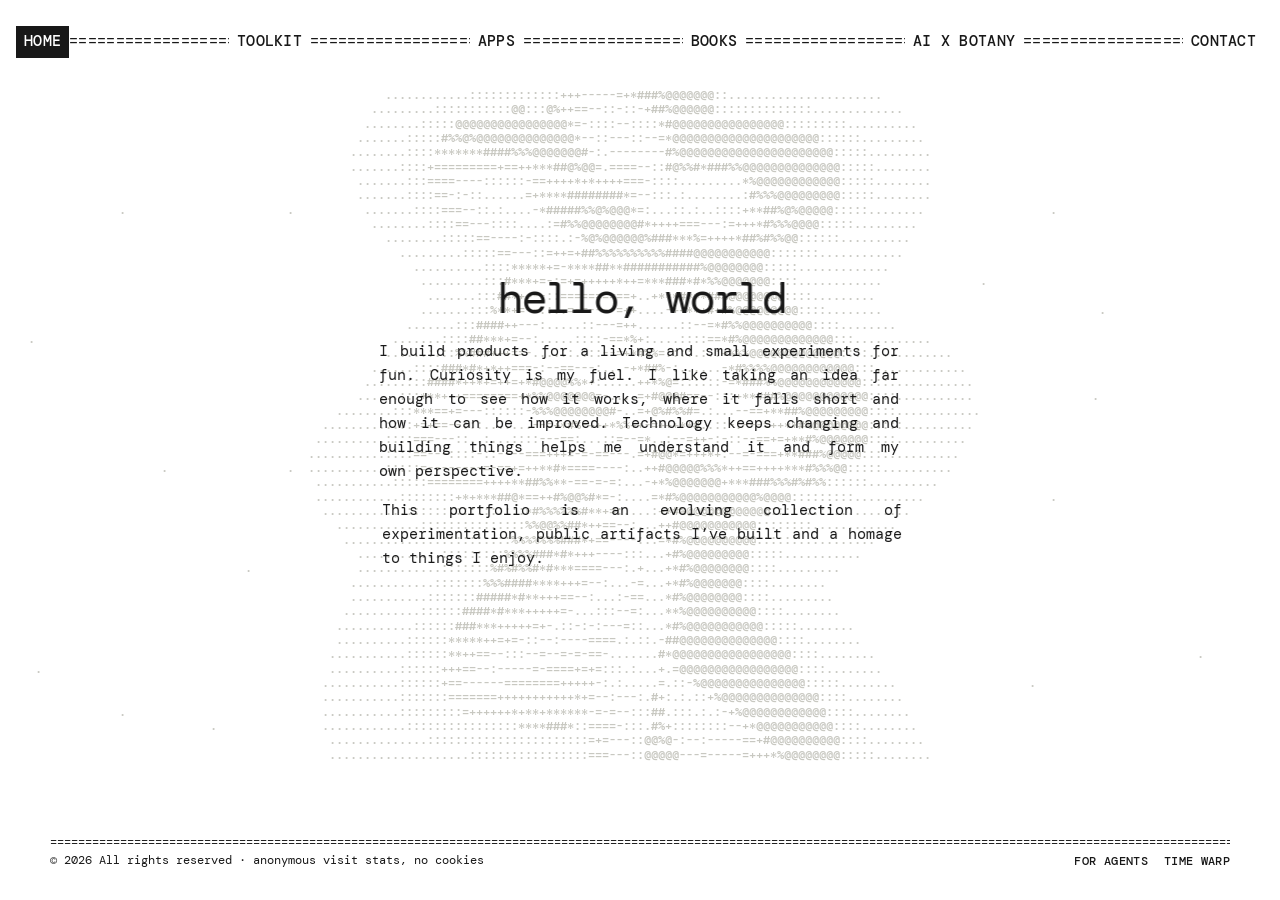
==== commit e31647dc: "Contact forms use FormSubmit alias; restore /retro/ folder Co-Authored-By: Claude Sonnet 5.5 <norepl" ====
--- a/index.html
+++ b/index.html
@@ -1030,7 +1030,7 @@
     if (note.length > 2000) { msg.textContent = 'Please keep it under 2000 characters.'; return; }
     if (window.__lastSend && Date.now() - window.__lastSend < 30000) { msg.textContent = 'Your message was just sent. Please wait a little before sending another.'; return; }
     btn.disabled = true; msg.textContent = 'Sending...';
-    var to = ['mihaelaven', 'gmail.com'].join('@');
+    var to = '40872f7f8ae82b8a89cb3a740a890029';
     fetch('https://formsubmit.co/ajax/' + to, {
       method: 'POST', headers: { 'Content-Type': 'application/json', 'Accept': 'application/json' },
       body: JSON.stringify({ email: mail, message: note, _subject: 'New message from your portfolio', _template: 'table', _captcha: 'false' })
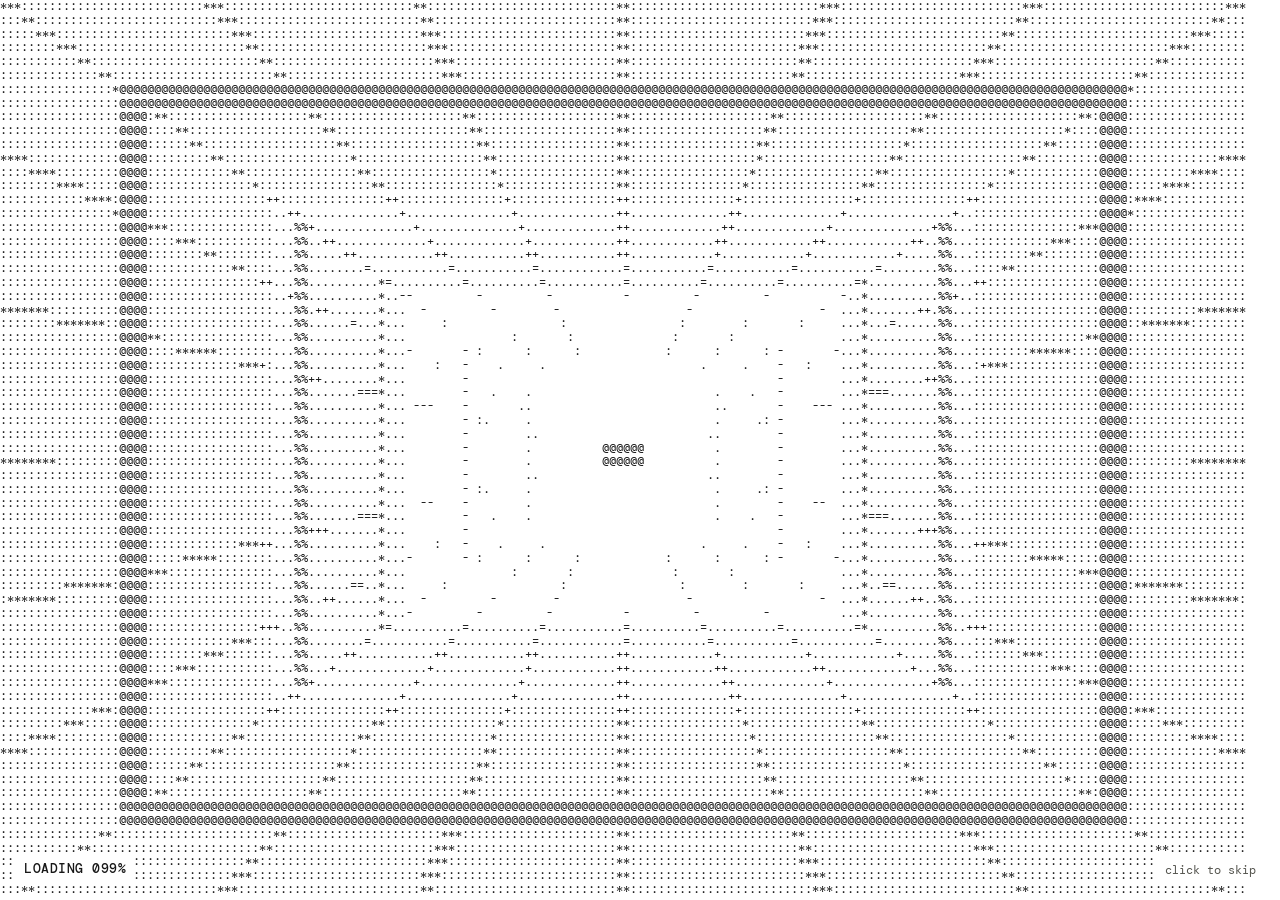
==== commit d0f7e91c: "Fix retro startup and agent install instructions Remove the route-chunk preload that is absent from " ====
--- a/index.html
+++ b/index.html
@@ -650,7 +650,7 @@
 - Contact (#contact): links to LinkedIn, GitHub and Goodreads
 
 ## Toolkit
-Skills (install with python3 scripts/install-skills.py <name> from https://github.com/mihaelaven/product-toolkit):
+Skills (install with python3 scripts/install-skills.py &lt;name&gt; from https://github.com/mihaelaven/product-toolkit):
 - prd: turns an idea into a one-page brief or a full PRD
 - feature-request-triage: groups requests into underlying needs and recommends what to build next
 - client-validation-analysis: checks interview notes against a hypothesis
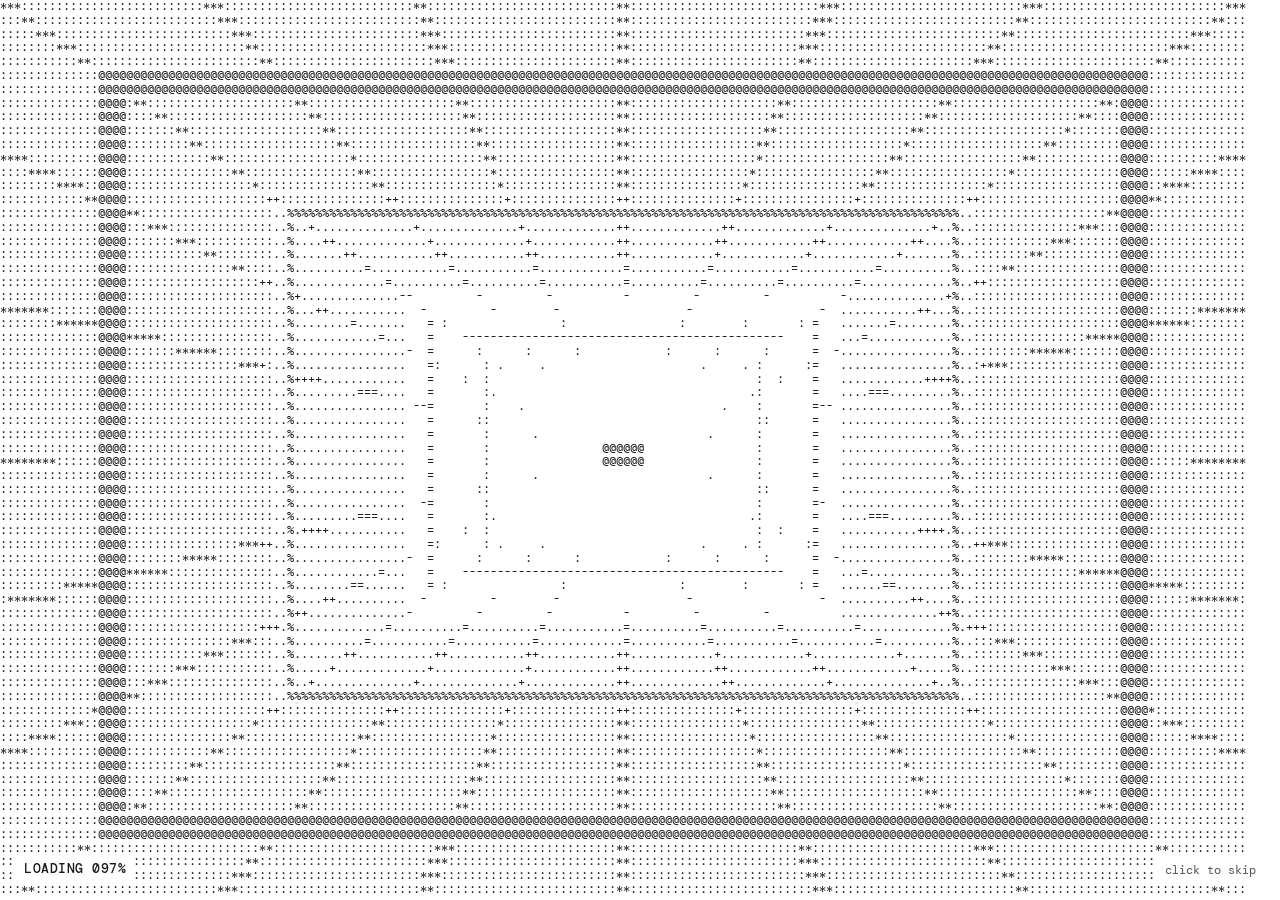
==== commit a9aff40a: "Contact fields: no focus outline Co-Authored-By: Claude Sonnet 5.5 <noreply@anthropic.com>" ====
--- a/index.html
+++ b/index.html
@@ -221,6 +221,7 @@
 label { font-size: .8rem; font-weight: 500; text-transform: uppercase; letter-spacing: .05em; display: block; margin-bottom: 6px; }
 input, textarea { width: 100%; font: inherit; color: var(--fg); background: transparent; border: 1px solid var(--fg); padding: 12px; border-radius: 0; }
 textarea { min-height: 130px; resize: vertical; }
+input:focus, textarea:focus, input:focus-visible, textarea:focus-visible { outline: none; border-color: var(--hov); }
 input::placeholder, textarea::placeholder { color: var(--dim); opacity: 1; }
 .two { display: grid; grid-template-columns: minmax(0, 1fr) minmax(0, 1fr); gap: 40px; }
 .link-rows { border-top: 1px solid var(--hair); }
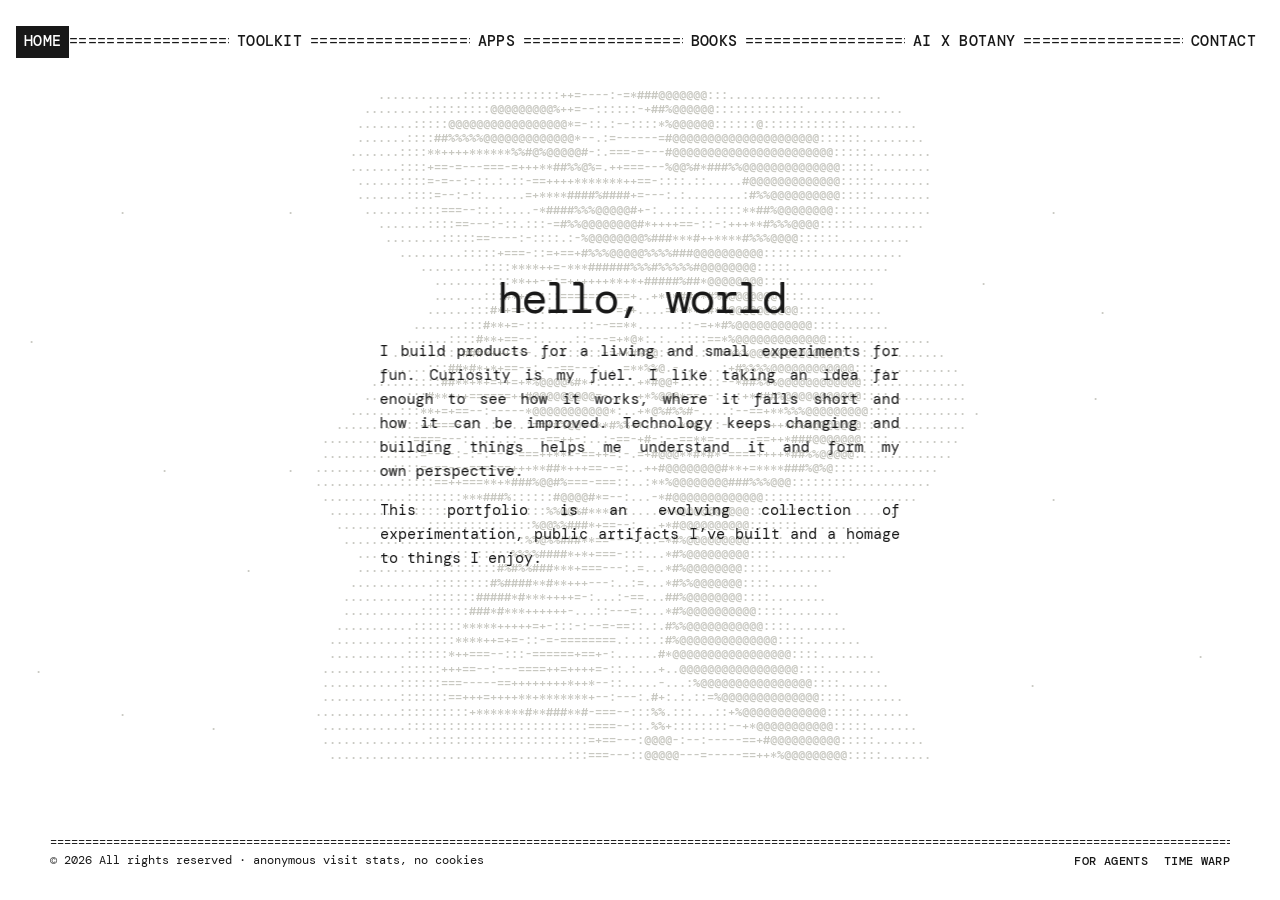
==== commit c53860fc: "Time warp tunnel: ([o_o]) at the center Co-Authored-By: Claude Sonnet 5.5 <noreply@anthropic.com>" ====
--- a/index.html
+++ b/index.html
@@ -651,7 +651,7 @@
 - Contact (#contact): links to LinkedIn, GitHub and Goodreads
 
 ## Toolkit
-Skills (install with python3 scripts/install-skills.py &lt;name&gt; from https://github.com/mihaelaven/product-toolkit):
+Skills (install with python3 scripts/install-skills.py <name> from https://github.com/mihaelaven/product-toolkit):
 - prd: turns an idea into a one-page brief or a full PRD
 - feature-request-triage: groups requests into underlying needs and recommends what to build next
 - client-validation-analysis: checks interview notes against a hypothesis
@@ -1201,6 +1201,7 @@
 (function () {
   var NOKIA = ["            _.._             ", "     __.--\"\" __ \"\"--.__      ", "   .'//   .-\"  \"-.   \\\\`,    ", "  : :'  .'.  :;  ,`.  `; ;   ", " /; ;  /  T. $$ ,P  \\  : :   ", "/: :  ;    T.:;,P    :  ; ;  ", ")| | :      `  '      ; | |  ", "`j | :.--------------.: | |  ", " ; ; |                | : :  ", " ; ; |                | : :  ", " | | |                | | |  ", " | | |                | | |  ", " : : |                | ; ;  ", " : : :________________: ; ;  ", "  ; ;__    _...._    __: :   ", "  | ;  \"-./ ,--, \\,-\"  : |   ", "  | '._   \\ ;  : /   _.' |   ", "  :  __`-. `.\"\",' .-'__  ;   ", "   ;`.__> `.J__L.' <__.':    ", "   ;.--._   .--.   _.--,:    ", "   |`.__.' `.__.' `.__.'|    ", "   |.--._   .--.   _.--,|    ", "   |`.__.' `.__.' `.__.'|    ", "   |.--._   .--.   _.--,|    ", "   ;`.__.' `.__.' `.__.':    ", "  : .--._   .--.   _.--, ;   ", "  ; `.__.' `.__.' `.__.' :   ", "  ;                      :   ", "  '--..__          __..--'   ", "         \"\"\"\"\"\"\"\"\"\"       bug"];
   var R = ' .:-=+*#%@';
+  var FACE = '([o_o])';
   function iphone() {
     var W = 24, H = 32, g = [], x, y;
     for (y = 0; y < H; y++) { g.push([]); for (x = 0; x < W; x++) g[y].push(' '); }
@@ -1228,7 +1229,7 @@
   function tunnel(x, y, t) {
     var tx = (x - cols / 2 + .5) / (cols / 2), ty = (y - rows / 2 + .5) / (rows / 2), m = Math.max(Math.abs(tx), Math.abs(ty)) + .0001, z = 1 / m, wall = Math.abs(tx) > Math.abs(ty);
     var along = wall ? ty / Math.abs(tx) : tx / Math.abs(ty), ring = ((z * 1.5 - t * 3.2) % 1 + 1) % 1, seam = ((along * 3 + 9) % 1 + 1) % 1, near = Math.min(1, m * 2.2), v;
-    if (m < .035) return 1;
+    if (m < .035) return 0;
     if (ring < .1) v = .9 * near; else if (seam < .05 || seam > .96) v = .62 * near; else v = (.1 + .2 * Math.min(1, m)) * near;
     return v * (.45 + .55 * Math.min(1, m * 1.6));
   }
@@ -1240,6 +1241,7 @@
       var row = '';
       for (var x = 0; x < cols; x++) {
         var v = tunnel(x, y, t) * wt, c = R[Math.max(0, Math.min(9, Math.floor(v * 10)))], k, sp;
+        if (wt > .06 && y === Math.floor(cym) && x >= Math.round(cxm) - 3 && x < Math.round(cxm) + 4) c = FACE[x - (Math.round(cxm) - 3)];
         var ax = Math.floor((x - cxm) / sa + A[0].length / 2), ay = Math.floor((y - cym) / sa * 1 + A.length / 2);
         if (aa > .02 && ay >= 0 && ay < A.length && ax >= 0 && ax < A[0].length && (sp = A[ay][ax]) !== ' ' && hash(x, y) < aa) c = sp;
         var bx = Math.floor((x - cxm) / sb + B[0].length / 2), by = Math.floor((y - cym) / sb + B.length / 2);
@@ -1293,7 +1295,6 @@
       e.preventDefault(); e.stopPropagation();
       warp('back', function () { location.href = a.href; });
     }, true);
-    if (/mihaelaven\.github\.io\/?$|mihaelaven\.github\.io\/#/.test(document.referrer)) arrive('forward');
   } else if (live) {
     var wl = document.querySelector('footer a[href*="/retro/"]');
     if (wl) wl.addEventListener('click', function (e) {
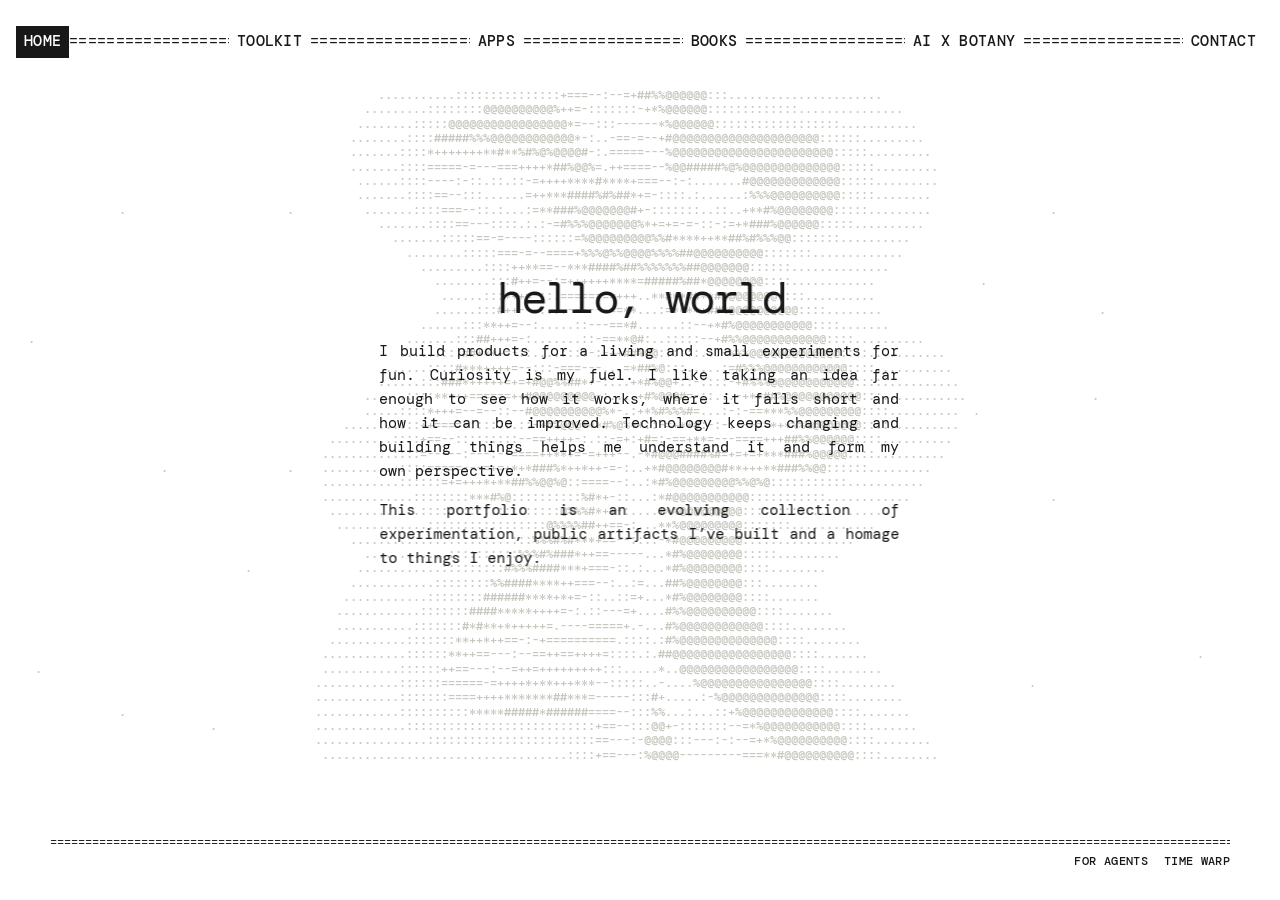
==== commit 39679a54: "Footer: remove copyright and stats line Co-Authored-By: Claude Sonnet 5.5 <noreply@anthropic.com>" ====
--- a/index.html
+++ b/index.html
@@ -238,6 +238,7 @@
 footer .fl { display: block; margin-bottom: 2px; line-height: 1.1; }
 footer .fr { display: flex; flex-wrap: wrap; justify-content: space-between; gap: 8px 24px; }
 footer .fr > span { min-width: 0; }
+footer .nv { margin-left: auto; }
 footer .nv { display: flex; flex-wrap: wrap; gap: 4px 16px; }
 footer a { text-transform: uppercase; font-weight: 500; letter-spacing: .03em; padding: 1px 3px; margin: 0 -3px; }
 footer a:hover { color: var(--hov); }
@@ -681,7 +682,6 @@
 <footer>
   <i class="fl" aria-hidden="true"></i>
   <div class="fr">
-    <span>&copy; 2026 All rights reserved &middot; anonymous visit stats, no cookies</span>
     <span class="nv"><a href="#agents">for agents</a><a href="https://mihaelaven.github.io/retro/">time warp</a></span>
   </div>
 </footer>
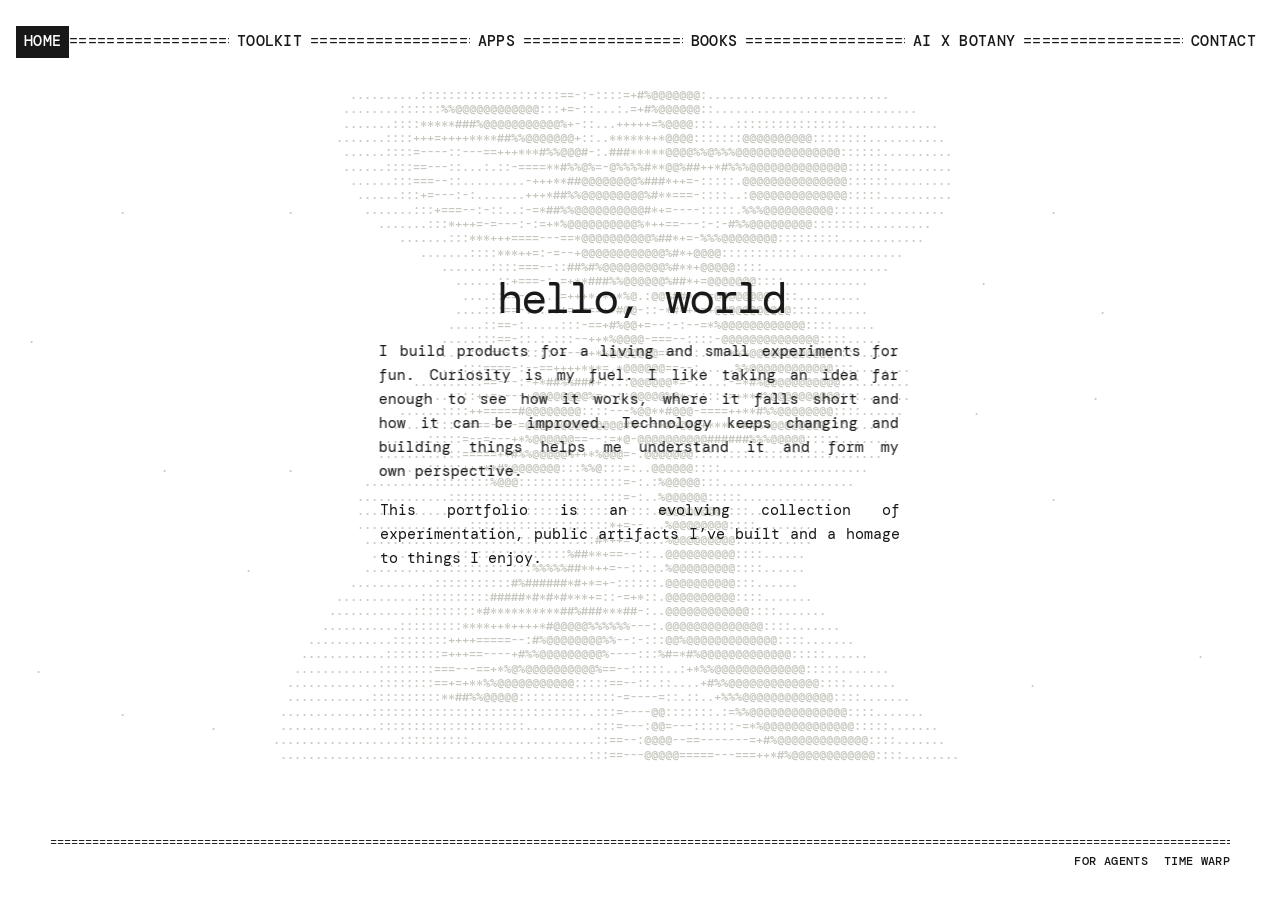
==== commit 84741f66: "Contact form: short privacy note Co-Authored-By: Claude Sonnet 5.5 <noreply@anthropic.com>" ====
--- a/index.html
+++ b/index.html
@@ -228,6 +228,7 @@
 .link-rows a { display: flex; justify-content: space-between; gap: 12px; padding: 14px 8px; border-bottom: 1px solid var(--hair); }
 .link-rows a:hover { color: var(--hov); }
 #fmsg { min-height: 1.6em; }
+.fnote { margin: -8px 0 0; font-size: .75rem; color: var(--dim); }
 
 /* settings */
 .set { border-top: 1px solid var(--hair); padding: 22px 0; display: grid; grid-template-columns: minmax(0, 14rem) minmax(0, 1fr); gap: 16px; align-items: baseline; }
@@ -610,6 +611,7 @@
         <input type="text" name="_honey" tabindex="-1" autocomplete="off" aria-hidden="true" style="position:absolute;left:-9999px;width:1px;height:1px;opacity:0">
         <div><button class="btn" type="submit">send</button></div>
         <div id="fmsg" class="dim" aria-live="polite"></div>
+        <p class="fnote">Your email is used only to reply to you and is never shared.</p>
       </form>
     </div>
     <div>
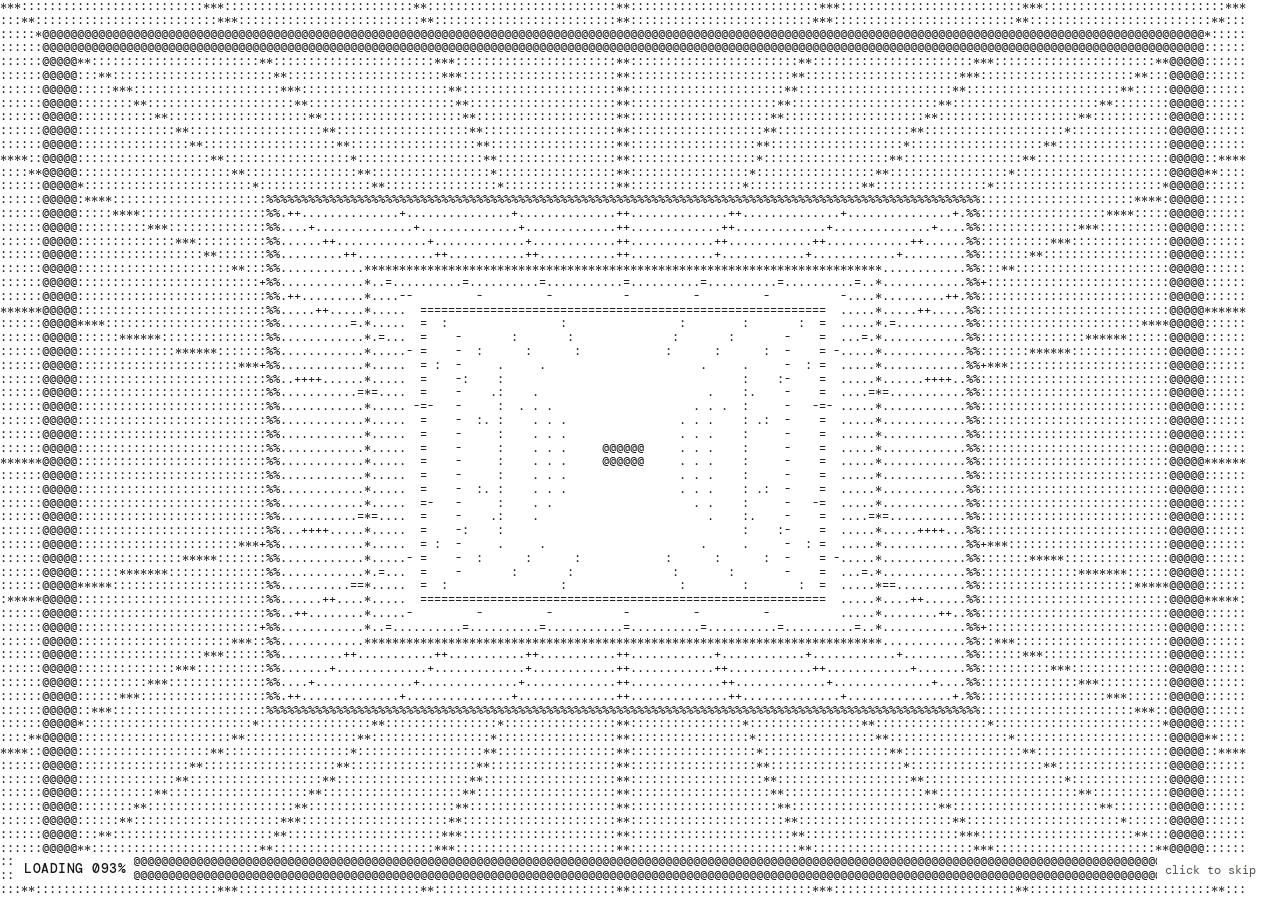
==== commit 5f4d726e: "Privacy note under the email field Co-Authored-By: Claude Sonnet 5.5 <noreply@anthropic.com>" ====
--- a/index.html
+++ b/index.html
@@ -228,7 +228,7 @@
 .link-rows a { display: flex; justify-content: space-between; gap: 12px; padding: 14px 8px; border-bottom: 1px solid var(--hair); }
 .link-rows a:hover { color: var(--hov); }
 #fmsg { min-height: 1.6em; }
-.fnote { margin: -8px 0 0; font-size: .75rem; color: var(--dim); }
+.fnote { margin: 6px 0 0; font-size: .75rem; line-height: 1.4; color: var(--dim); }
 
 /* settings */
 .set { border-top: 1px solid var(--hair); padding: 22px 0; display: grid; grid-template-columns: minmax(0, 14rem) minmax(0, 1fr); gap: 16px; align-items: baseline; }
@@ -606,12 +606,11 @@
   <div class="two" style="margin-top:16px">
     <div>
             <form id="cform" novalidate>
-        <div><label for="c-mail">your email</label><input id="c-mail" name="email" type="email" placeholder="you@company.com" autocomplete="email" required></div>
+        <div><label for="c-mail">your email</label><input id="c-mail" name="email" type="email" placeholder="you@company.com" autocomplete="email" required><p class="fnote">Your email is used only to reply to you and is never shared.</p></div>
         <div><label for="c-note">a few words</label><textarea id="c-note" name="message" placeholder="what would you like to talk about?" required></textarea></div>
         <input type="text" name="_honey" tabindex="-1" autocomplete="off" aria-hidden="true" style="position:absolute;left:-9999px;width:1px;height:1px;opacity:0">
         <div><button class="btn" type="submit">send</button></div>
         <div id="fmsg" class="dim" aria-live="polite"></div>
-        <p class="fnote">Your email is used only to reply to you and is never shared.</p>
       </form>
     </div>
     <div>
